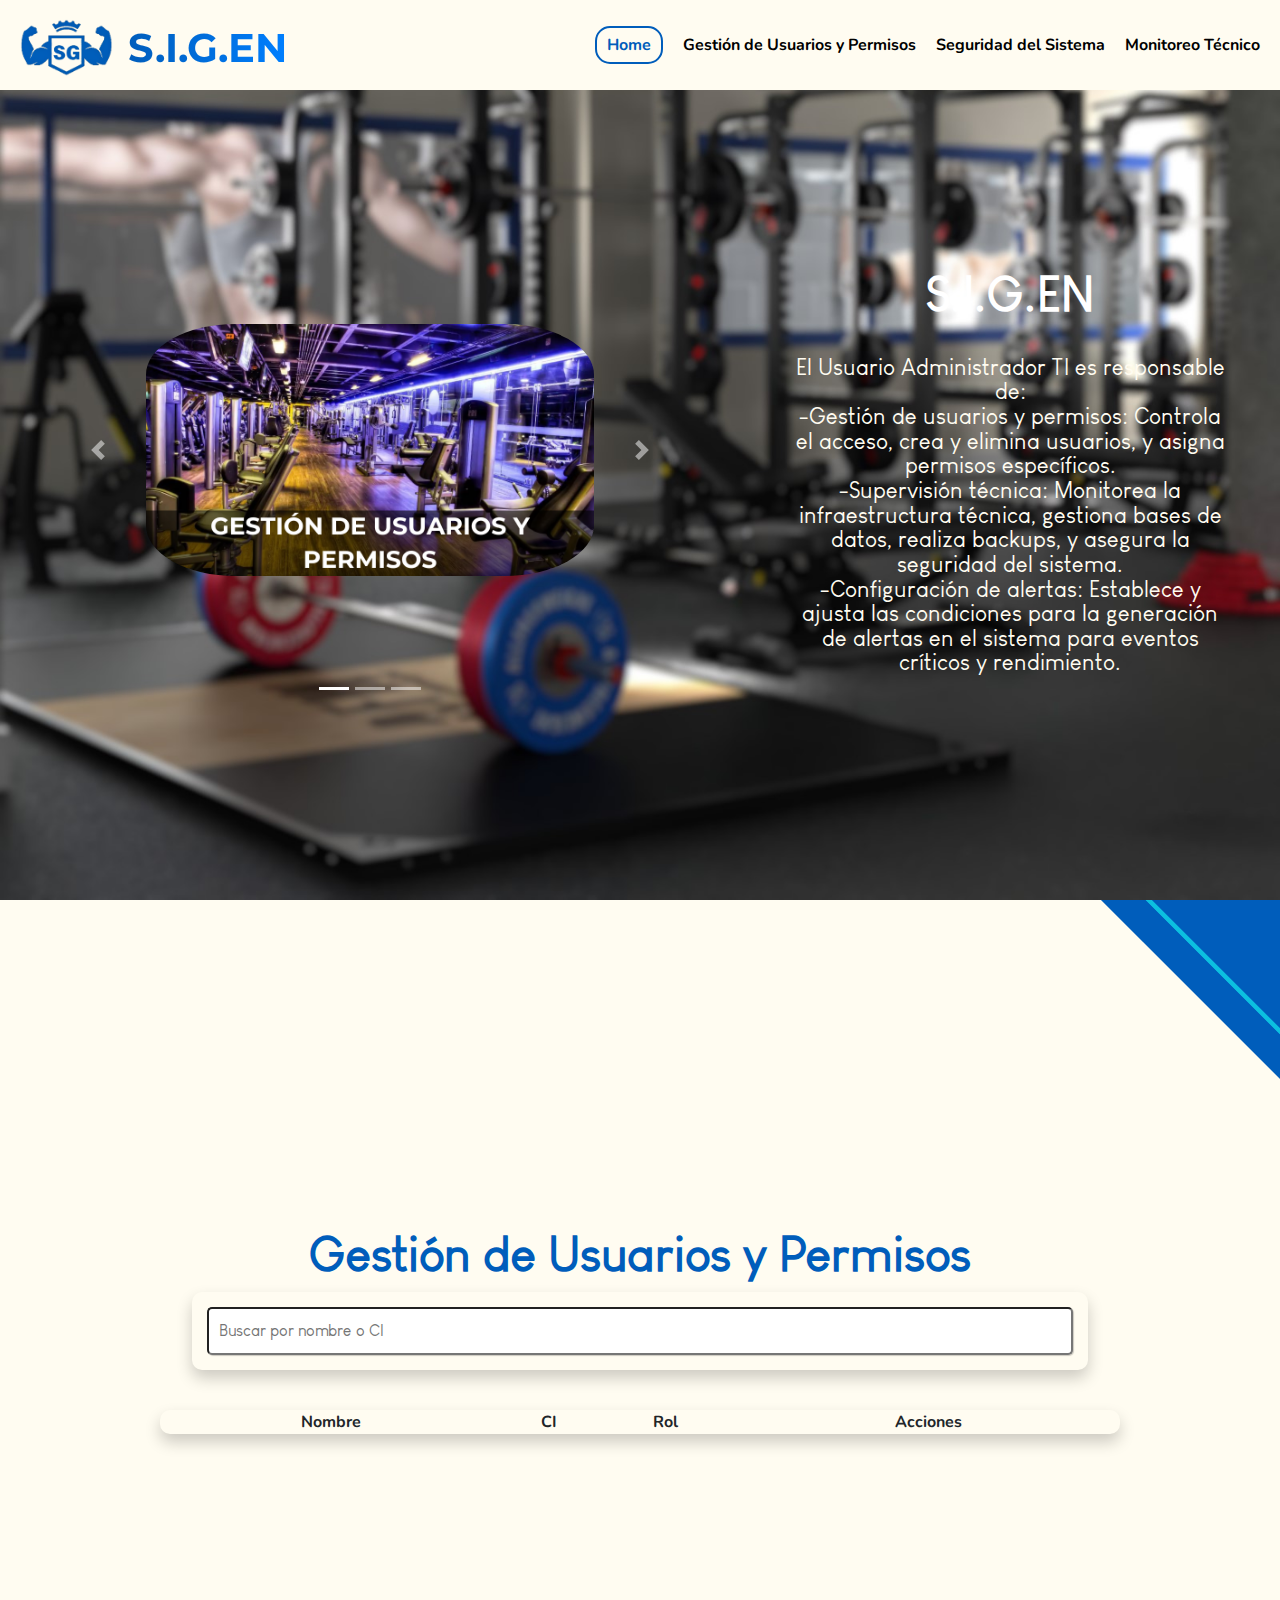
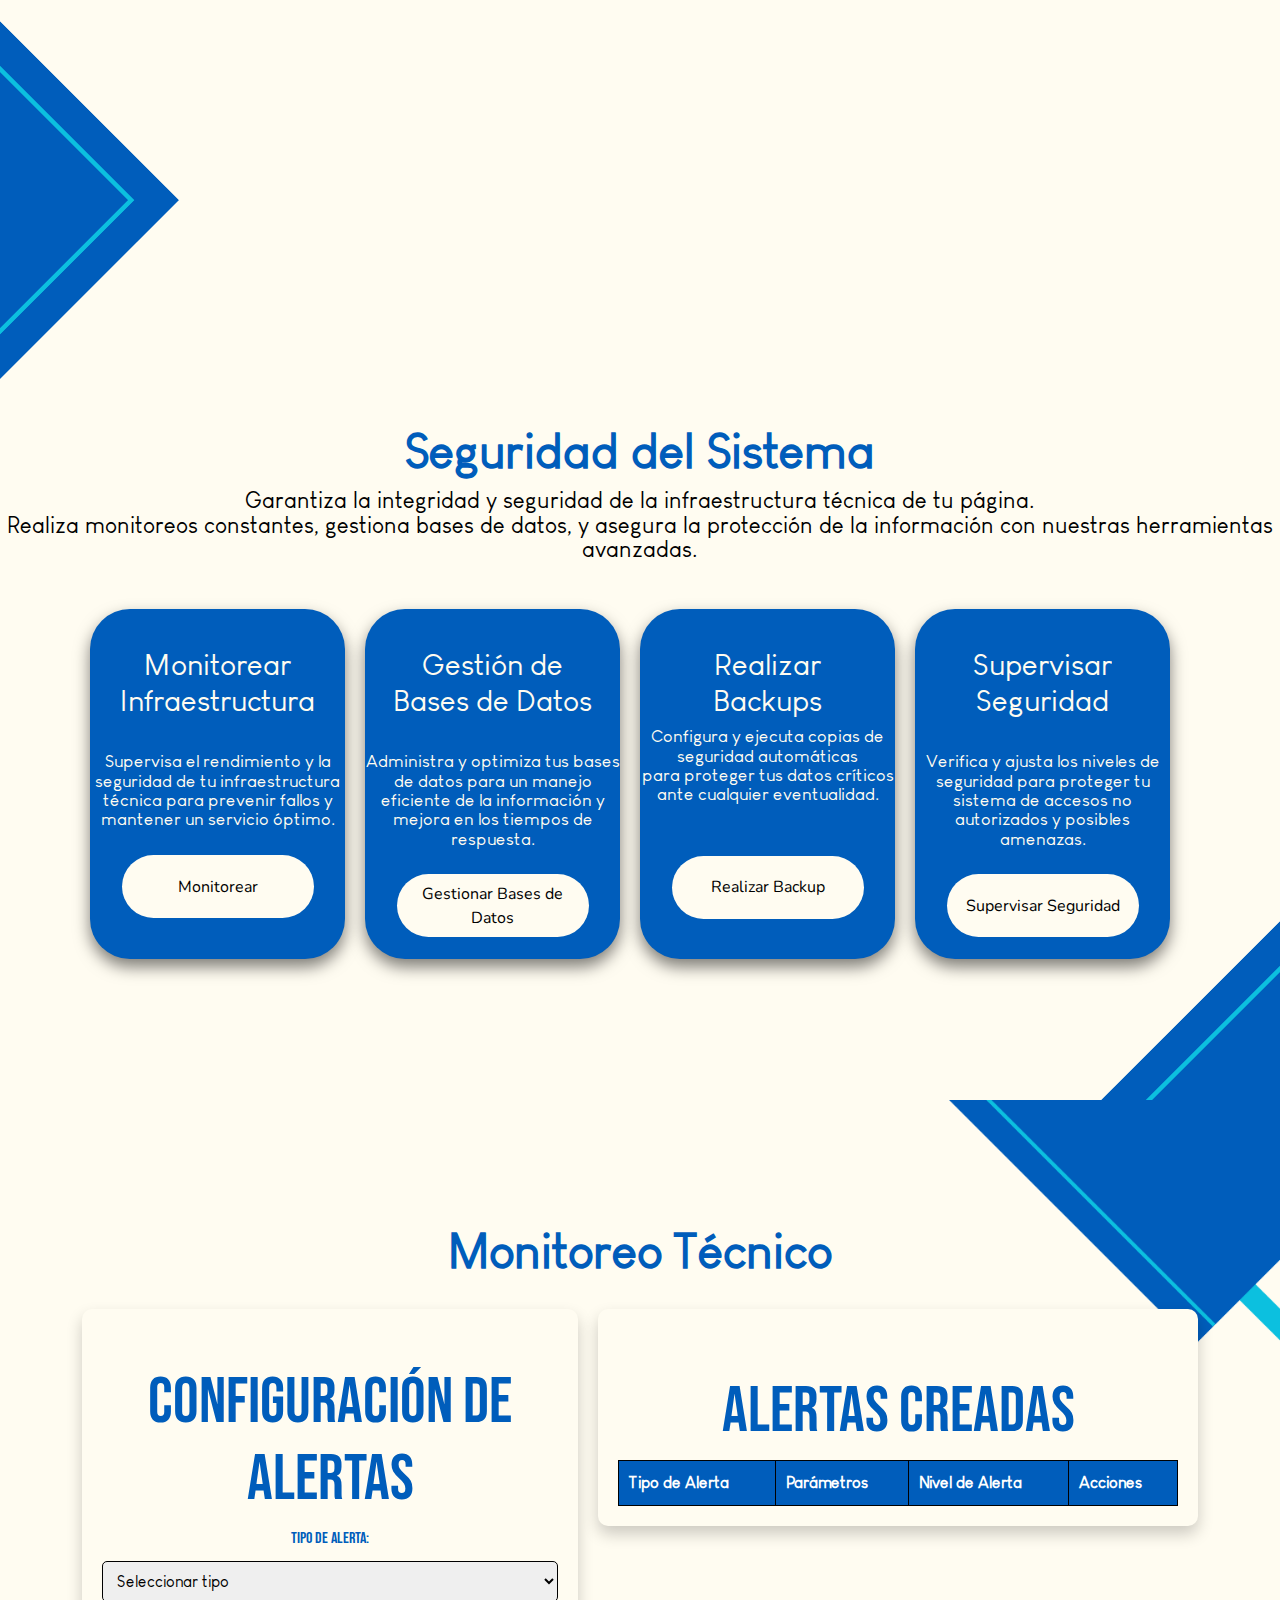
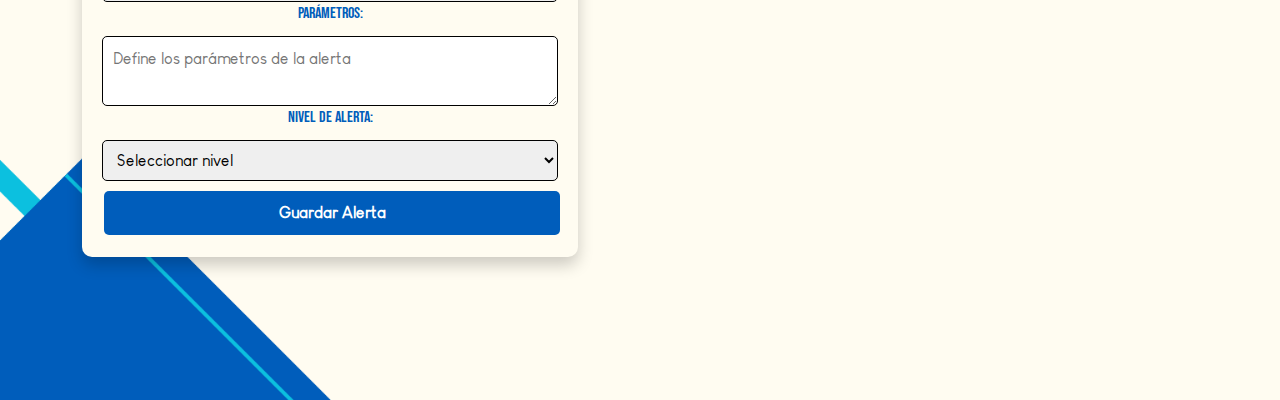
==== Usuario_Administrador_TI/index.html @ 6d438bd1 "proyecto" ====
<!DOCTYPE html>
<html lang="en">

<head>
    <meta charset="utf-8">
    <meta name="viewport" content="width=device-width, initial-scale=1.0">
    <link rel="stylesheet" href="assets/css/estilos_p1.css">
    <link rel="stylesheet" href="assets/css/media_p1.css">
    <link rel="icon" href="assets/img/Logos/Logo_home.png">
    <title>S.I.G.EN</title>
    <link rel="stylesheet" href="https://cdn.jsdelivr.net/npm/bootstrap@4.6.2/dist/css/bootstrap.min.css">
    <link rel="stylesheet" href="assets/css/estilos_p1.css">
</head>

<body>
    <div class="contA">
        <nav>
            <div class="imagen_logo">
                <img src="assets/img/Logos/Logo_home.png" width="120em" height="120em" alt="imagen"
                    class="container-logo">
            </div>

            <div class="div-nav-1">
                <h1>S.I.G.EN</h1>
            </div>
            <div class="div-nav-2">
                <ul>
                    <li class="op-menu"><a id="clic1" href="#home" class="activo">Home</a></li>
                    <li class="op-menu"><a href="#Horarios">Gestión de Usuarios y Permisos</a></li>
                    <li class="op-menu"><a href="#Gimnasios">Seguridad del Sistema</a></li>
                    <li class="op-menu"><a href="#Sobre nosotros">Monitoreo Técnico</a></li>
                </ul>

                <div class="menu-icon" id="menuIcon">☰
                    <div class="menu-hidden" id="menuHidden">
                        <li class="oc-menu"><a href="#home">Home</a></li>
                        <li class="oc-menu"><a href="#Gimnasios">Seguridad del Sistema</a></li>
                        <li class="oc-menu"><a href="#Sobre nosotros">Monitoreo Técnico</a></li>
                        <li class="oc-menu"><a href="#Horarios">Gestión de Usuarios y Permisos</a></li>
                    </div>
        </nav>
        <header id="home">

            <article class="izq-header" id="subir">
                <div class="">
                    <div id="EfectoCarrusel" class="carousel slide">

                        <ul class="carousel-indicators">
                            <li class="item1 active"></li>
                            <li class="item2"></li>
                            <li class="item3"></li>
                        </ul>

                        <div class="carousel-inner">
                            <div class="carousel-item active">
                                <a href="#Horarios">
                                    <img src="assets/img/img1.png" alt="Interior design 1">
                                </a>
                            </div>
                            <div class="carousel-item">
                                <a href="#Gimnasios">
                                    <img src="assets/img/img2.png" alt="Interior design 2">
                                </a>
                            </div>
                            <div class="carousel-item">
                                <a href="#Sobre nosotros">
                                    <img src="assets/img/img3.png" alt="Interior design 3">
                                </a>
                            </div>
                        </div>

                        <a class="carousel-control-prev" href="#EfectoCarrusel">
                            <span class="carousel-control-prev-icon"></span>
                        </a>
                        <a class="carousel-control-next" href="#EfectoCarrusel">
                            <span class="carousel-control-next-icon"></span>
                        </a>
                    </div>

            </article>
            <article class="der-header">

                <div class="textoini">
                    <h2 class="inititulo"><br>S.I.G.EN</h2>
                    <p class="parrafo1"> <br> El Usuario Administrador TI es responsable de: <br>

                        -Gestión de usuarios y permisos: Controla el acceso, crea y elimina usuarios, y asigna permisos
                        específicos. <br>
                        -Supervisión técnica: Monitorea la infraestructura técnica, gestiona bases de datos, realiza
                        backups, y asegura la seguridad del sistema. <br>
                        -Configuración de alertas: Establece y ajusta las condiciones para la generación de alertas en
                        el sistema para eventos críticos y rendimiento. <br></p>

                </div>

            </article>
        </header>


        <section id="Horarios">
            <h2 class="tituloo">Gestión de Usuarios y Permisos</h2>

            <div class="search-container">
                <input type="text" id="searchInput" placeholder="Buscar por nombre o CI" class="search-input">
            </div>
            <div class="horarios-container">
                <!-- Área de búsqueda -->

        
                <div class="user-list-container">
                    <table class="horarios-table">
                        <thead>
                            <tr>
                                <th>Nombre</th>
                                <th>CI</th>
                                <th>Rol</th>
                                <th>Acciones</th>
                            </tr>
                        </thead>
                        <tbody id="users">
                        </tbody>
                    </table>
                </div>
                
                <!-- Modal de edición -->
                <div id="editModal" class="modal">
                    <div class="modal-content">
                        <span class="close-button">&times;</span>
                        <h2>Editar Usuario</h2>
                        <form id="editForm">
                            <label for="editRole">Rol:</label>
                            <select id="editRole" name="editRole">
                                <option value="0">Usuario Cliente</option>
                                <option value="1">Usuario Administrativo</option>
                                <option value="2">Usuario Avanzado</option>
                                <option value="3">Entrenador</option>
                                <option value="4">Usuario Seleccionador</option>
                                <option value="5">Supervisor</option>
                            </select>
                            <div class="form-group">
                                <button type="submit">Guardar Cambios</button>
                            </div>
                        </form>
                    </div>
                </div>
            </div>
        </section>

        <section id="Gimnasios">
            <div class="section-title">
                <h3 class="tituloo">Seguridad del Sistema</h3>
                <p class="parrafo2">Garantiza la integridad y seguridad de la infraestructura técnica de tu página. <br>
                    Realiza monitoreos constantes, gestiona bases de datos, y asegura la protección de la información
                    con nuestras herramientas avanzadas.</p>
            </div>

            <div class="container">

                <div class="item-container">
                    <h4>Monitorear<br>Infraestructura</h4>
                    <div class="paragraphs-and-button">
                        <p class="parrafo3">Supervisa el rendimiento y la seguridad de tu infraestructura técnica para
                            prevenir fallos y mantener un servicio óptimo.</p>
                        <a class="boton2" href="#MonitorearInfraestructura">Monitorear</a>
                    </div>
                </div>


                <div class="item-container">
                    <h4>Gestión de<br>Bases de Datos</h4>
                    <div class="paragraphs-and-button">
                        <p class="parrafo3">Administra y optimiza tus bases de datos para un manejo eficiente de la
                            información y mejora en los tiempos de respuesta.</p>
                        <a class="boton2" href="#GestionBasesDeDatos">Gestionar Bases de Datos</a>
                    </div>
                </div>


                <div class="item-container">
                    <h4>Realizar<br>Backups</h4>
                    <div class="paragraphs-and-button">
                        <p class="parrafo33">Configura y ejecuta copias de seguridad automáticas <br> para proteger tus
                            datos críticos <br> ante cualquier eventualidad.</p>
                        <a class="boton23" href="#RealizarBackups">Realizar Backup</a>
                    </div>
                </div>


                <div class="item-container">
                    <h4>Supervisar<br>Seguridad</h4>
                    <div class="paragraphs-and-button">
                        <p class="parrafo3">Verifica y ajusta los niveles de seguridad para proteger tu sistema de
                            accesos no autorizados y posibles amenazas.</p>
                        <a class="boton2" href="#SupervisarSeguridad">Supervisar Seguridad</a>
                    </div>
                </div>
            </div>
        </section>


        <section id="Sobre nosotros">
            <h2 style="color: var(--color3);">Monitoreo Técnico</h2>
            <div id="alertas-container">

                <div id="configuracion-alertas">
                    <h3>Configuración de Alertas</h3>
                    <form id="alertas-form">
                        <label for="tipo-alerta">Tipo de Alerta:</label>
                        <select id="tipo-alerta" name="tipo-alerta" required>
                            <option value="">Seleccionar tipo</option>
                            <option value="seguridad">Seguridad</option>
                            <option value="rendimiento">Rendimiento</option>
                            <option value="disponibilidad">Disponibilidad</option>
                        </select>

                        <label for="parametros-alerta">Parámetros:</label>
                        <textarea id="parametros-alerta" name="parametros-alerta"
                            placeholder="Define los parámetros de la alerta"></textarea>

                        <label for="nivel-alerta">Nivel de Alerta:</label>
                        <select id="nivel-alerta" name="nivel-alerta" required>
                            <option value="">Seleccionar nivel</option>
                            <option value="bajo">Bajo</option>
                            <option value="medio">Medio</option>
                            <option value="alto">Alto</option>
                        </select>

                        <button type="submit" id="guardar-alerta-btn">Guardar Alerta</button>
                    </form>
                </div>


                <div id="lista-alertas">
                    <h3>Alertas Creadas</h3>
                    <table id="alertas-table">
                        <thead>
                            <tr>
                                <th>Tipo de Alerta</th>
                                <th>Parámetros</th>
                                <th>Nivel de Alerta</th>
                                <th>Acciones</th>
                            </tr>
                        </thead>
                        <tbody>

                        </tbody>
                    </table>
                </div>
            </div>
        </section>

        <script src="https://cdn.jsdelivr.net/npm/jquery@3.6.4/dist/jquery.slim.min.js"></script>
        <script src="https://cdn.jsdelivr.net/npm/popper.js@1.16.1/dist/umd/popper.min.js"></script>
        <script src="https://cdn.jsdelivr.net/npm/bootstrap@4.6.2/dist/js/bootstrap.bundle.min.js"></script>
        <script src="assets/js/script.js"></script>
        <script src="assets/js/script2.js"></script>
        <!-- <script src="assets/js/script3.js"></script> -->
        <script src="assets/js/script4.js"></script>

    </div>


</html>
---- Usuario_Administrador_TI/assets/css/estilos_p1.css ----
@font-face {
    font-family: Nunito;
    src: url('../fonts/Nunito.ttf');
}
@font-face {
    font-family: Mono;
    src: url('../fonts/Montserrat-VariableFont_wght.ttf');
}

* {
    margin: 0;
    padding: 0;
    font-family: Nunito;
}

html {
    scroll-behavior: smooth;
}

body {
    overflow-x: hidden;
}

:root {
    --color1: #000000;
    --color2: #FFFCF1;
    --color3: #005DBB;
    --color4: #ffffff;
    --color5: #8D95A8;
    --color6: #7d9c9e;
}

.menu-hidden {
    display: none;
}

.menuIcon {
    display: none;
}

.menu-icon {
    display: none;
}

img {
    max-width: 100%;
    height: auto;
}

@font-face {
    font-family: Titulo;
    src: url('../fonts/BebasNeue.ttf');
}

@font-face {
    font-family: Head;
    src: url('../fonts/Louis-George.ttf');
}

nav {
    position: fixed;
    top: 0;
    left: 0;
    width: 100vw;
    height: 10vh;
    display: flex;
    align-items: center;
    background: var(--color2);
    justify-content: center;
    z-index: 2;
}

header {
    width: 100vw;
    height: 100vh;
    display: flex;
    justify-content: center;
    background: url(../img/fondo.jpeg) no-repeat center;
    background-size: 100vw 100vh;
}

section {
    width: 100vw;
    height: 100vh;
    display: flex;
    justify-content: center;
    align-items: center;
}

#home {
    position: relative;
}

#Gimnasios,
#Acceder,
#Sobre\ nosotros,
#Horarios {
    background-color: var(--color2);
    background-size: cover;
    display: flex;
    flex-direction: column;
    align-items: center;
    text-align: center;
}

#Sobre\ nosotros {
    background: url(../img/Fondo4.png) no-repeat center;
    background-size: cover;
    display: flex;
    flex-direction: column;
    align-items: center;
    text-align: center;
}

#Gimnasios {
    background: url(../img/fondo3.png) no-repeat center;
}

#Horarios {
    background: url(../img/Fondo4.png) no-repeat center;
}

article {
    width: 50vw;
    height: 100vh;
    flex-direction: column;
    justify-content: center;
    align-items: center;
    padding: 50px;
    text-align: justify;
}

#EfectoCarrusel {
    width: 50vw;
    height: 60vh;
    display: flex;
    align-items: center;
    justify-content: center;
    overflow: hidden;
}

.carousel-inner {
    text-align: center;
}

.carousel-inner img {
    max-width: 70%;
    max-height: 70%;
    margin: auto;
    border-radius: 20%;
}

.div-nav-2 {
    width: 90vw;
    height: 10vh;
    display: flex;
    align-items: center;
    justify-content: right;
}

ul,
li {
    list-style-type: none;
    display: flex;
    flex-direction: row;
    margin: 10px;
    justify-content: flex-end;
    align-items: center;
    color: var(--color1);
    font-weight: bold;
}

.oc-menu {
    display: block;
}

.div-nav-1 h1 {
    user-select: none;
}

.imagen_logo {
    margin-left: 15px;
}

h1 {
    font-size: 2.5em;
    background: linear-gradient(to right, #005DBB, #007FFF);
    background-clip: text;
    -webkit-background-clip: text;
    color: transparent;
    margin-left: 10px;
    margin-top: 8%;
    text-align: left;
    font-family: Mono;
    font-weight: bold;
}

h2 {
    font-size: 3em;
    color: var(--color4);
    text-align: center;
    font-family: Head;
    font-weight: bold;
}

.parrafo1 {
    text-align: center;
    color: var(--color2);
    line-height: 1.1;
    font-family: Head;
    font-size: 140%;
}

.izq-header,
.der-header {
    width: 100vw;
    height: 100vh;
    display: flex;
    justify-content: center;
    align-items: center;
}

.enlaces {
    display: flex;
    flex-direction: row;
    margin-top: 20px;
}

.boton {
    margin: 10px auto;
    padding: 4px;
    background: var(--color3);
    border-radius: 40px;
    font-family: Nunito;
    font-size: 20px;
    width: 200px;
    height: 45px;
    text-align: center;
    display: flex;
    justify-content: center;
    align-items: center;
    cursor: pointer;
    transition: 1s;
    color: var(--color4);
}

.boton:hover {
    background: var(--color5);
}

.login {
    padding-right: 20px;
}

.overlaytop-container {
    position: fixed;
    top: 10vh;
    left: 0;
    display: flex;
    justify-content: space-between;
    width: 100%;
    z-index: 2;
}

.overlay-top {
    width: 100%;
    height: 15px;
    z-index: 1;
}

.overlaybottom-container {
    position: absolute;
    bottom: 0;
    left: 0;
    display: flex;
    justify-content: space-between;
    width: 102%;
}

.overlay-bottom {
    width: 102%;
    height: 15px;
    z-index: 1;
}

.op-menu a.activo {
    color: var(--color3);
    border: 2px solid;
    border-radius: 15px;
    padding: 5px 10px;
}

.contB {
    display: none;
}

.section-title {
    text-align: center;
    margin-bottom: 10px;
}

h3 {
    font-size: 4em;
    color: var(--color3);
    margin-top: 8%;
    text-align: center;
    font-family: Titulo;
}

.parrafo2 {
    text-align: center;
    color: var(--color1);
    line-height: 1.1;
    font-family: Head;
    font-size: 140%;
}

.container {
    display: flex;
    flex-direction: row;
    justify-content: center;
    background-color: var(--color2);
    padding: 20px;
    position: relative;
}

.item-container {
    text-align: center;
    background-color: var(--color3);
    width: 300px;
    height: 350px;
    display: flex;
    flex-direction: column;
    align-items: center;
    margin-right: 20px;
    border-radius: 40px;
    transition: box-shadow 0.3s, transform 0.3s;
    box-shadow: 0 8px 16px rgba(0, 0, 0, 0.5);
}

.item-container:hover {
    transform: translateY(-7px);
}

.item-container h4 {
    color: var(--color2);
    margin-top: 15%;
    max-height: 30px;
    overflow: hidden;
    text-overflow: ellipsis;
    white-space: nowrap;
    font-family: Head;
    font-size: 30px;
}

.container-logo {
    margin-top: 25px;
    margin-bottom: 25px;
}

.parrafo3 {
    margin-top: 25px;
    text-align: center;
    color: var(--color2);
    line-height: 1.1;
    font-family: Head;
}

.item-container .parrafo3 {
    font-size: 110%;
}

a {
    color: var(--color1);
    text-decoration: none;
}

.a1 {
    color: var(--color2);
    text-decoration: none;
}

a:hover {
    color: var(--color3);
    text-decoration: none;
}

.boton2 {
    margin: 10px auto;
    margin-top: 20%;
    padding: 4px;
    background: var(--color2);
    border-radius: 40px;
    font-family: Nunito;
    font-size: 100%;
    width: 15vw;
    height: 7vh;
    text-align: center;
    display: flex;
    justify-content: center;
    align-items: center;
    cursor: pointer;
    transition: 1s;
    color: var(--color1);
}

.boton2:hover {
    text-decoration: underline;
}

#nombre,
#email,
#ci {
    background: transparent;
    padding: 5px;
    border-radius: 4px;
    border: 1px solid grey;
    outline: none;
    width: 30vw;
    height: 4vh;
    margin-bottom: -10px;
    color: rgb(58, 58, 58);
}

.containerCD {
    width: 100vw;
    height: 100vh;
    text-align: center;
    display: flex;
    flex-direction: row;
    justify-content: space-between;
    align-items: center;
}

.containerC,
.containerD {
    display: flex;
    flex-direction: column;
    align-items: left;
    margin: 10vw;
}

.containerD {
    color: var(--color3);
    border: 2px solid;
    border-radius: 15px;
    padding: 40px;
}

.containerD label {
    margin-top: 3vh;
    margin-bottom: 3vh;
}

.containerD input {
    width: 100%;
    margin-bottom: 2vh;
}

.containerD select {
    width: 100%;
    margin-bottom: 2vh;
}

.boton3 {
    margin: 10px auto;
    padding: 4px;
    background: var(--color3);
    border-radius: 40px;
    font-family: Nunito;
    font-size: 20px;
    width: 200px;
    height: 45px;
    text-align: center;
    display: flex;
    justify-content: center;
    align-items: center;
    cursor: pointer;
    transition: 1s;
    color: var(--color4);
}

.containerE {
    display: flex;
    position: relative;
    margin-top: auto;
    align-items: center;
}

.item-containerC {
    position: relative;
    width: 20vw;
    height: 40vh;
    background-color: rgba(255, 252, 241, 0.8);
    margin: 15px;
    overflow: hidden;
    cursor: pointer;
    border-radius: 40px;
    margin-top: 3vh;
}

#novedad1 {
    background-image: url('../img/img_muestra/img/iocno2.png');
    background-size: 50%;
    background-repeat: no-repeat;
    background-position: center center;
    margin-top: 20px;
}

#novedad2 {
    background-image: url('../img/img_muestra/img/iocno3.png');
    background-size: 50%;
    background-repeat: no-repeat;
    background-position: center center;
    margin-top: 20px;
}

#novedad3 {
    background-image: url('../img/img_muestra/img/iocno4.png');
    background-size: 50%;
    background-repeat: no-repeat;
    background-position: center center;
}

.parrafo5 {
    position: absolute;
    top: 0;
    left: 0;
    width: 100%;
    height: 100%;
    background-color: rgba(0, 0, 0, 0.13);
    color: rgb(0, 0, 0);
    display: flex;
    align-items: center;
    justify-content: center;
    opacity: 0;
    transition: opacity 0.3s ease-in-out;
    font-weight: bold;
}

#novedad1:hover,
#novedad2:hover,
#novedad3:hover {
    background-image: none;
}

.parrafo6 {
    position: absolute;
    width: 100%;
    text-align: center;
    color: var(--color1);
    opacity: 1;
    transition: none;
    bottom: 0;
    font-family: Titulo;
    font-size: 140%;
}

.item-containerC:hover .parrafo5 {
    opacity: 1;
    background-image: none;
}

.item-containerC:hover .parrafo6 {
    opacity: 0;
}

.overlaybottom-container2 {
    margin-top: auto;
    bottom: 0;
    left: 0;
    display: flex;
    justify-content: space-between;
    width: 100%;
}

.overlay-bottom2 {
    width: 100%;
    height: 15px;
    z-index: 1;
}

.horarios-container {
    display: flex;
    justify-content: flex-start;
    align-items: flex-start;
    width: 100%;
    padding: 20px;
    gap: 20px;
}

.user-form-container {
    flex: 0 0 30%;
    background-color: var(--color2);
    padding: 20px;
    border-radius: 10px;
    box-shadow: 0 8px 16px rgba(0, 0, 0, 0.2);
    margin-left: 10%;
}

.user-form {
    display: flex;
    flex-direction: column;
}

.user-form .form-group {
    margin-bottom: 15px;
}

.user-form label {
    font-family: Titulo;
    color: var(--color3);
    margin-bottom: 5px;
}

.user-form input,
.user-form select,
.user-form button {
    width: 100%;
    padding: 10px;
    font-family: Head;
    font-size: 1em;
    margin-top: 5px;
    border: 1px solid var(--color1);
    border-radius: 5px;
}

.user-form button {
    background-color: var(--color3);
    color: var(--color4);
    cursor: pointer;
    font-weight: bold;
    border: none;
    margin-top: 10px;
}

.user-form button:hover {
    background-color: var(--color5);
}

.user-list-container {
    flex: 1;
}

.horarios-table {
    width: 80%;
    border-collapse: collapse;
    background-color: var(--color2);
    box-shadow: 0 8px 16px rgba(0, 0, 0, 0.2);
    border-radius: 10px;
    overflow: hidden;
}

.tablajeje {
    color: var(--color3);
}

.tituloo {
    font-size: 3em;
    color: var(--color3);
    text-align: center;
    font-family: Head;
    font-weight: bold;
}

.modal {
    display: none;
    position: fixed;
    z-index: 1000;
    left: 0;
    top: 0;
    width: 100%;
    height: 100%;
    overflow: auto;
    background-color: rgba(0, 0, 0, 0.5);
}

.modal-content {
    background-color: #fefefe;
    margin: 10% auto;
    padding: 20px;
    border: 1px solid #888;
    width: 30%;
    border-radius: 10px;
    box-shadow: 0 4px 8px rgba(0, 0, 0, 0.2);
    position: relative;
}

.close-button {
    color: #aaa;
    position: absolute;
    right: 15px;
    top: 10px;
    font-size: 28px;
    font-weight: bold;
    cursor: pointer;
}

.close-button:hover,
.close-button:focus {
    color: black;
    text-decoration: none;
    cursor: pointer;
}

button {
    padding: 5px 10px;
    font-family: Head;
    font-size: 0.9em;
    margin: 2px;
    border-radius: 5px;
    border: 1px solid var(--color1);
    cursor: pointer;
}

button.edit-button {
    background-color: var(--color3);
    color: var(--color4);
    font-weight: bold;
}

button.delete-button {
    background-color: var(--color4);
    color: var(--color3);
    font-weight: bold;
}

button:hover {
    opacity: 0.8;
}

#editForm {
    display: flex;
    flex-direction: column;
    gap: 15px;
}

#editForm .form-group {
    display: flex;
    flex-direction: column;
}

#editForm label {
    font-family: Titulo;
    color: var(--color3);
    margin-bottom: 5px;
    font-size: 1em;
}

#editForm input,
#editForm select {
    padding: 10px;
    font-family: Head;
    font-size: 1em;
    border: 1px solid var(--color1);
    border-radius: 5px;
    width: 100%;
    box-sizing: border-box;
}

#editForm button {
    padding: 10px;
    font-family: Head;
    font-size: 1em;
    background-color: var(--color3);
    color: var(--color4);
    border: none;
    border-radius: 5px;
    cursor: pointer;
    transition: background-color 0.3s ease;
    font-weight: bold;
}

#editForm button:hover {
    background-color: var(--color5);
}

.modal-content h3 {
    font-family: Head;
    color: var(--color3);
    text-align: center;
    margin-bottom: 20px;
}

.container {
    display: flex;
    flex-direction: row;
    justify-content: center;
    background-color: var(--color2);
    padding: 20px;
    position: relative;
}

.item-container {
    text-align: center;
    background-color: var(--color3);
    width: 300px;
    height: 350px;
    display: flex;
    flex-direction: column;
    align-items: center;
    margin-right: 20px;
    border-radius: 40px;
    transition: box-shadow 0.3s, transform 0.3s;
    box-shadow: 0 8px 16px rgba(0, 0, 0, 0.5);
}

.item-container:hover {
    transform: translateY(-7px);
}

.item-container h4 {
    color: var(--color2);
    margin-top: 15%;
    max-height: 80px;
    overflow: hidden;
    text-overflow: ellipsis;
    white-space: nowrap;
    font-family: Head;
    font-size: 30px;
}

.parrafo3 {
    margin-top: 25px;
    text-align: center;
    color: var(--color2);
    line-height: 1.1;
    font-family: Head;
}

.item-container .parrafo3 {
    font-size: 110%;
}

.parrafo33 {
    text-align: center;
    color: var(--color2);
    line-height: 1.1;
    font-family: Head;
}

.item-container .parrafo33 {
    font-size: 110%;
}

a {
    color: var(--color1);
    text-decoration: none;
}

.a1 {
    color: var(--color2);
    text-decoration: none;
}

a:hover {
    color: var(--color3);
    text-decoration: none;
}

.boton2 {
    margin: 10px auto;
    margin-top: 10%;
    padding: 4px;
    background: var(--color2);
    border-radius: 40px;
    font-family: Nunito;
    font-size: 100%;
    width: 15vw;
    height: 7vh;
    text-align: center;
    display: flex;
    justify-content: center;
    align-items: center;
    cursor: pointer;
    transition: 1s;
    color: var(--color1);
}

.boton2:hover {
    text-decoration: underline;
}

.boton23 {
    margin: 10px auto;
    margin-top: 20%;
    padding: 4px;
    background: var(--color2);
    border-radius: 40px;
    font-family: Nunito;
    font-size: 100%;
    width: 15vw;
    height: 7vh;
    text-align: center;
    display: flex;
    justify-content: center;
    align-items: center;
    cursor: pointer;
    transition: 1s;
    color: var(--color1);
}

.boton23:hover {
    text-decoration: underline;
}

#deportes-container {
    display: flex;
    justify-content: flex-start;
    align-items: flex-start;
    width: 100%;
    padding: 20px;
    gap: 20px;
}

#formulario-deporte {
    flex: 0 0 30%;
    background-color: var(--color2);
    padding: 20px;
    border-radius: 10px;
    box-shadow: 0 8px 16px rgba(0, 0, 0, 0.2);
    margin-left: 5%;
    margin-right: 10%;
}

#deporte-form {
    display: flex;
    flex-direction: column;
}

#deporte-form label {
    font-family: Titulo;
    color: var(--color3);
    margin-bottom: 5px;
}

#deporte-form input,
#deporte-form textarea,
#deporte-form button {
    width: 100%;
    padding: 10px;
    font-family: Head;
    font-size: 1em;
    margin-top: 5px;
    border: 1px solid var(--color1);
    border-radius: 5px;
}

#deporte-form button {
    background-color: var(--color3);
    color: var(--color4);
    cursor: pointer;
    font-weight: bold;
    border: none;
    margin-top: 10px;
}

#deporte-form button:hover {
    background-color: var(--color5);
}

#lista-deportes {
    flex: 1;
    background-color: var(--color2);
    padding: 20px;
    border-radius: 10px;
    box-shadow: 0 8px 16px rgba(0, 0, 0, 0.2);
    max-height: 600px;
    overflow-y: auto;
    width: 100%;
    box-sizing: border-box;
    margin-left: 5%;
}

#lista-deportes h3 {
    margin: 0 0 15px 0;
    font-family: Titulo;
    color: var(--color3);
}

#deportes-list {
    list-style-type: none;
    padding: 0;
    margin: 0;
    width: 100%;
    display: grid;
    grid-template-columns: repeat(4, 1fr);
    gap: 10px;
}

#deportes-list li {
    padding: 10px;
    background-color: var(--color4);
    color: var(--color3);
    border-radius: 5px;
    cursor: pointer;
    transition: background-color 0.3s;
    width: 100%;
    box-sizing: border-box;
}

#deportes-list li:hover {
    background-color: var(--color3);
    color: var(--color4);
}

#alertas-container {
    display: flex;
    justify-content: flex-start;
    align-items: flex-start;
    width: 100%;
    padding: 20px;
    gap: 20px;
}

#configuracion-alertas {
    flex: 0 0 40%;
    background-color: var(--color2);
    padding: 20px;
    border-radius: 10px;
    box-shadow: 0 8px 16px rgba(0, 0, 0, 0.2);
    margin-left: 5%;
}

#alertas-form {
    display: flex;
    flex-direction: column;
}

#alertas-form label {
    font-family: Titulo;
    color: var(--color3);
    margin-bottom: 5px;
}

#alertas-form input,
#alertas-form select,
#alertas-form textarea,
#alertas-form button {
    width: 100%;
    padding: 10px;
    font-family: Head;
    font-size: 1em;
    margin-top: 5px;
    border: 1px solid var(--color1);
    border-radius: 5px;
}

#alertas-form button {
    background-color: var(--color3);
    color: var(--color4);
    cursor: pointer;
    font-weight: bold;
    border: none;
    margin-top: 10px;
}

#alertas-form button:hover {
    background-color: var(--color5);
}

#lista-alertas {
    flex: 1;
    background-color: var(--color2);
    padding: 20px;
    border-radius: 10px;
    box-shadow: 0 8px 16px rgba(0, 0, 0, 0.2);
    max-height: 600px;
    margin-right: 5%;
    overflow-y: auto;
    width: 100%;
    box-sizing: border-box;
}

#alertas-table {
    width: 100%;
    border-collapse: collapse;
    margin-top: 10px;
}

#alertas-table th,
#alertas-table td {
    padding: 10px;
    border: 1px solid var(--color1);
    text-align: left;
    font-family: Head;
    color: var(--color3);
}

#alertas-table th {
    background-color: var(--color3);
    color: var(--color4);
}

#alertas-table td {
    background-color: var(--color4);
    color: var(--color3);
}

#alertas-table tbody tr:hover {
    background-color: var(--color5);
}

.user-list-container {
    display: flex;
    justify-content: center; /* Centra la tabla horizontalmente */
    align-items: center; /* Centra la tabla verticalmente, si hay suficiente espacio */
    width: 100%; /* Asegura que el contenedor ocupe todo el ancho disponible */
    padding: 20px; /* Añade algo de espacio alrededor */
    box-sizing: border-box; /* Incluye padding en el tamaño total */
}

.horarios-table {
    margin: 0 auto; /* Centra la tabla dentro del contenedor */
    border-collapse: collapse;
    background-color: var(--color2);
    box-shadow: 0 8px 16px rgba(0, 0, 0, 0.2);
    border-radius: 10px;
    overflow: hidden;
    width: 80%; /* Ajusta el ancho de la tabla según sea necesario */
}


.search-container {
    display: flex;
    justify-content: center; /* Centra el contenido horizontalmente */
    align-items: center; /* Centra el contenido verticalmente */
    background-color: var(--color2); /* Mismo fondo que las tablas */
    padding: 15px; /* Espacio interior */
    border-radius: 10px; /* Bordes redondeados */
    box-shadow: 0 8px 16px rgba(0, 0, 0, 0.2); /* Sombra similar a las tablas */
    margin-bottom: 20px; /* Espacio inferior */
    width: 70%; /* Ancho consistente con las tablas */
    margin: 0 auto; /* Centra el contenedor */
}

.search-input {
    width: 100%; /* Ancho completo del input */
    padding: 10px; /* Espacio interior */ /* Borde consistente con las tablas */
    border-radius: 5px; /* Bordes redondeados */
    font-family: Head; /* Fuente igual que en las tablas */
    font-size: 1em; /* Tamaño de fuente acorde */
    color: var(--color3); /* Color de texto */
    background-color: var(--color4); /* Fondo claro similar a las celdas de las tablas */
    box-sizing: border-box; /* Incluye padding en el tamaño total */
    transition: border-color 0.3s ease; /* Transición para el borde */
    box-shadow: 1px 1px 1px rgba(0, 0, 0, 0.2); 
}

.search-input:focus {
    border-color: var(--color3); /* Cambia el color del borde al enfocar */
    outline: none; /* Quita el borde predeterminado al enfocar */
}
---- Usuario_Administrador_TI/assets/css/media_p1.css ----
@media screen and (max-width: 800px) {
    @font-face {
        font-family: Head;
        src: url('../fonts/Louis-George.ttf');
    }

    :root {
        --color1: #000000;
        --color2: #FFFCF1;
        --color3: #2A9C8A;
        --color4: #ffffff;
        --color5: #8D95A8;
        --color6: #7d9c9e;
    }

    body {
        background-color: #fffcf4!important;
    }

    #Sobre\ nosotros {
        display: flex;
        flex-direction: column; /* Apilar elementos verticalmente */
        align-items: center; /* Centrar los elementos horizontalmente */
        padding: 20px; /* Añadir padding */
        background-color: var(--color2); /* Fondo consistente */
        width: 100%; /* Asegurar que ocupe todo el ancho */
        text-align: center; /* Centrar el texto */
    }

    h2 {
        font-size: 1.8em; /* Ajustar el tamaño del título */
        margin-bottom: 15px; /* Espacio inferior */
        color: var(--color3); /* Color del título */
    }

    #alertas-container {
        display: flex;
        flex-direction: column; /* Apilar elementos verticalmente */
        align-items: center; /* Centrar los elementos horizontalmente */
        width: 100%; /* Ancho completo */
        gap: 20px; /* Espacio entre los elementos */
        padding: 10px; /* Añadir padding */
    }

    #configuracion-alertas, #lista-alertas {
        width: 90%; /* Ajustar ancho para dispositivos móviles */
        max-width: 500px; /* Limitar ancho máximo */
        padding: 15px;
        background-color: var(--color2);
        border-radius: 10px;
        box-shadow: 0 4px 8px rgba(0, 0, 0, 0.2);
        margin-bottom: 20px; /* Espacio inferior */
    }

    #configuracion-alertas h3, #lista-alertas h3 {
        font-size: 1.4em; /* Ajustar tamaño de fuente */
        margin-bottom: 10px; /* Espacio inferior */
        color: var(--color3); /* Color de los subtítulos */
    }

    #alertas-form label, #alertas-form input, #alertas-form select, #alertas-form textarea, #alertas-form button {
        width: 100%; /* Asegurar ancho completo */
        margin-top: 5px; /* Espacio superior */
        padding: 10px; /* Ajustar padding */
        font-family: Head; /* Consistente con el estilo */
        font-size: 1em; /* Tamaño de fuente adecuado */
    
        border-radius: 5px; /* Bordes redondeados */
    }

    #alertas-form button {
        background-color: var(--color3);
        color: var(--color4);
        cursor: pointer;
        font-weight: bold;
        border: none;
        margin-top: 10px; /* Espacio superior */
        transition: background-color 0.3s ease;
    }

    #alertas-form button:hover {
        background-color: var(--color5); /* Cambiar color al pasar el cursor */
    }

    #alertas-table {
        width: 100%; /* Ancho completo */
        border-collapse: collapse; /* Colapsar bordes */
        margin-top: 10px; /* Espacio superior */
    }

    #alertas-table th, #alertas-table td {
        padding: 0.625rem!important;
        border: 1px solid var(--color1);
        text-align: left; /* Alinear a la izquierda */
        font-family: Head; /* Consistente con el estilo */
        color: var(--color3); /* Color del texto */
    }

    #alertas-table th {
        background-color: var(--color3);
    
    }

    #alertas-table td {
        background-color: var(--color4);
        color: var(--color3); /* Color de las celdas */
    }

    #alertas-table tbody tr:hover {
        background-color: var(--color5); /* Cambiar color al pasar el cursor */
    }



    #Gimnasios {
        display: flex;
        height: 230vh;
        flex-direction: column; /* Apilar elementos verticalmente */
        align-items: center; /* Centrar los elementos horizontalmente */
        padding: 20px;
        background-color: var(--color2); /* Fondo consistente */
    }

    .section-title {
        text-align: center; /* Centrar el título */
        margin-bottom: 20px; /* Espacio inferior */
    }

    .container {
        display: flex;
        flex-direction: column!important; /* Apilar items verticalmente */
        align-items: center; /* Centrar los elementos horizontalmente */
        width: 100%; /* Ancho completo */
        max-width: 600px; /* Limitar el ancho máximo para una mejor visualización */
        padding: 0 20px; /* Añadir padding horizontal */
        gap: 20px; /* Espacio entre los elementos */
    }

    .item-container {
        width: 100%; /* Ancho completo para cada item */
        padding: 15px;
        background-color: var(--color3);
        border-radius: 10px;
        box-shadow: 0 4px 8px rgba(0, 0, 0, 0.2);
        text-align: center; /* Centrar el contenido */
        transition: box-shadow 0.3s, transform 0.3s;
    }

    .item-container h4 {
        margin-top: 0;
        margin-bottom: 10px; /* Espacio inferior para separación */
        font-size: 1.2em; /* Ajustar tamaño de fuente */
        color: var(--color4);
    }

    .item-container p {
        margin: 0;
        margin-bottom: 10px; /* Espacio inferior para separación */
        font-size: 0.9em; /* Ajustar tamaño de fuente */
        color: var(--color4);
    }

    .boton2, .boton23{ 
        width: 80%!important; /* Ajustar ancho del botón */
        font-size: 1em; /* Ajustar tamaño de fuente */
        margin: 10px auto; /* Centrar y añadir espacio */
        padding: 10px; /* Ajustar padding */
        background-color: var(--color2);
        color: var(--color1);
        border: none;
        border-radius: 5px;
        cursor: pointer;
        transition: background-color 0.3s;
    }

    .boton2:hover, .boton23:hover {
        background-color: var(--color5); /* Cambiar color al pasar el cursor */
        color: var(--color4); /* Asegurar contraste */
    }


    .textoini {
        background-color: rgba(241, 241, 241, 0.644) !important;
        box-shadow: 0 0 20px rgba(0, 0, 0, 0.753);
    }

    
    .inititulo {
        color: var(--color1)!important;
    }

    .contA {
        display: block;
    }

    .izq-header {
        display: none !important;
    }



    .contA {
        display: block;
    }

    .izq-header {
        width: 50vw;
        height: 100vh;
        display: flex;
        justify-content: center;
        align-items: center;
    }

    .der-header {
        width: 50vw;
        height: 50vh;
        display: flex;
        justify-content: center;
        align-items: center;
    }

    .div-nav-1 {
        width: 50vw;
        height: 10vh;
        display: flex;
        padding-bottom: 8px;
        align-items: center;
        justify-content: flex-start;
    }

    .div-nav-2 ul {
        display: none;
    }

    nav {
        height: 10vh;
        background: rgba(0, 0, 0, 0.8);
    }

    header {
        background-size: 165vw 100vh !important;
        width: 100vw;
        height: 200vh;
        display: flex;
        align-items: center;
        flex-direction: column;
        justify-content: center;
    }

    h2 {
        font-size: -30px;
        display: block;
        font-size: 1px;
    }

    .parrafo1 {
        text-align: center;
        color: var(--color1) !important;
        padding: 0%;
        padding-top: 0;
    }

    h1 {
        text-align: center;
    }

    .menu-icon {
        display: block !important;
        text-align: center;
        padding: 10px 20px;
        font-size: 1.5em;
        cursor: pointer;
    }

    .menu-hidden {
        display: block;
        position: fixed;
        top: calc(10vh + 1px);
        left: 0;
        width: 100%;
        background-color: var(--color2);
        padding: 40px;
        height: 50%;
    }

    .oc-menu {
        list-style-type: none;
        display: block;
        flex-direction: row;
        margin: 10px;
        justify-content: flex-end;
        align-items: center;
        color: var(--color1);
    }

    #EfectoCarrusel {
        width: 100vw;
        height: 50vh;
        align-items: flex-start;
        justify-content: center;
        overflow: hidden;
        margin-bottom: 50%;
        padding-bottom: 50%;
        display: none;
    }

    .carousel-inner {
        text-align: center;
        max-width: 150%;
        max-height: 150%;
        display: none;
    }

    .carousel-inner img {
        max-width: 150%;
        max-height: 150%;
        margin: auto;
        border-radius: 20%;
        display: none;
    }

    .carousel-indicators {
        display: none !important; 
    }

    .carousel-control-prev,
    .carousel-control-next {
        transform: translateY(-20%);
        display: none;
    }

    .carousel-control-prev-icon,
    .carousel-control-next-icon {
        display: none !important;
    }

    .section-title {
        text-align: center;
        margin-bottom: 10px;
    }

}
---- Usuario_Administrador_TI/assets/css/estilos_p1.css ----
@font-face {
    font-family: Nunito;
    src: url('../fonts/Nunito.ttf');
}
@font-face {
    font-family: Mono;
    src: url('../fonts/Montserrat-VariableFont_wght.ttf');
}

* {
    margin: 0;
    padding: 0;
    font-family: Nunito;
}

html {
    scroll-behavior: smooth;
}

body {
    overflow-x: hidden;
}

:root {
    --color1: #000000;
    --color2: #FFFCF1;
    --color3: #005DBB;
    --color4: #ffffff;
    --color5: #8D95A8;
    --color6: #7d9c9e;
}

.menu-hidden {
    display: none;
}

.menuIcon {
    display: none;
}

.menu-icon {
    display: none;
}

img {
    max-width: 100%;
    height: auto;
}

@font-face {
    font-family: Titulo;
    src: url('../fonts/BebasNeue.ttf');
}

@font-face {
    font-family: Head;
    src: url('../fonts/Louis-George.ttf');
}

nav {
    position: fixed;
    top: 0;
    left: 0;
    width: 100vw;
    height: 10vh;
    display: flex;
    align-items: center;
    background: var(--color2);
    justify-content: center;
    z-index: 2;
}

header {
    width: 100vw;
    height: 100vh;
    display: flex;
    justify-content: center;
    background: url(../img/fondo.jpeg) no-repeat center;
    background-size: 100vw 100vh;
}

section {
    width: 100vw;
    height: 100vh;
    display: flex;
    justify-content: center;
    align-items: center;
}

#home {
    position: relative;
}

#Gimnasios,
#Acceder,
#Sobre\ nosotros,
#Horarios {
    background-color: var(--color2);
    background-size: cover;
    display: flex;
    flex-direction: column;
    align-items: center;
    text-align: center;
}

#Sobre\ nosotros {
    background: url(../img/Fondo4.png) no-repeat center;
    background-size: cover;
    display: flex;
    flex-direction: column;
    align-items: center;
    text-align: center;
}

#Gimnasios {
    background: url(../img/fondo3.png) no-repeat center;
}

#Horarios {
    background: url(../img/Fondo4.png) no-repeat center;
}

article {
    width: 50vw;
    height: 100vh;
    flex-direction: column;
    justify-content: center;
    align-items: center;
    padding: 50px;
    text-align: justify;
}

#EfectoCarrusel {
    width: 50vw;
    height: 60vh;
    display: flex;
    align-items: center;
    justify-content: center;
    overflow: hidden;
}

.carousel-inner {
    text-align: center;
}

.carousel-inner img {
    max-width: 70%;
    max-height: 70%;
    margin: auto;
    border-radius: 20%;
}

.div-nav-2 {
    width: 90vw;
    height: 10vh;
    display: flex;
    align-items: center;
    justify-content: right;
}

ul,
li {
    list-style-type: none;
    display: flex;
    flex-direction: row;
    margin: 10px;
    justify-content: flex-end;
    align-items: center;
    color: var(--color1);
    font-weight: bold;
}

.oc-menu {
    display: block;
}

.div-nav-1 h1 {
    user-select: none;
}

.imagen_logo {
    margin-left: 15px;
}

h1 {
    font-size: 2.5em;
    background: linear-gradient(to right, #005DBB, #007FFF);
    background-clip: text;
    -webkit-background-clip: text;
    color: transparent;
    margin-left: 10px;
    margin-top: 8%;
    text-align: left;
    font-family: Mono;
    font-weight: bold;
}

h2 {
    font-size: 3em;
    color: var(--color4);
    text-align: center;
    font-family: Head;
    font-weight: bold;
}

.parrafo1 {
    text-align: center;
    color: var(--color2);
    line-height: 1.1;
    font-family: Head;
    font-size: 140%;
}

.izq-header,
.der-header {
    width: 100vw;
    height: 100vh;
    display: flex;
    justify-content: center;
    align-items: center;
}

.enlaces {
    display: flex;
    flex-direction: row;
    margin-top: 20px;
}

.boton {
    margin: 10px auto;
    padding: 4px;
    background: var(--color3);
    border-radius: 40px;
    font-family: Nunito;
    font-size: 20px;
    width: 200px;
    height: 45px;
    text-align: center;
    display: flex;
    justify-content: center;
    align-items: center;
    cursor: pointer;
    transition: 1s;
    color: var(--color4);
}

.boton:hover {
    background: var(--color5);
}

.login {
    padding-right: 20px;
}

.overlaytop-container {
    position: fixed;
    top: 10vh;
    left: 0;
    display: flex;
    justify-content: space-between;
    width: 100%;
    z-index: 2;
}

.overlay-top {
    width: 100%;
    height: 15px;
    z-index: 1;
}

.overlaybottom-container {
    position: absolute;
    bottom: 0;
    left: 0;
    display: flex;
    justify-content: space-between;
    width: 102%;
}

.overlay-bottom {
    width: 102%;
    height: 15px;
    z-index: 1;
}

.op-menu a.activo {
    color: var(--color3);
    border: 2px solid;
    border-radius: 15px;
    padding: 5px 10px;
}

.contB {
    display: none;
}

.section-title {
    text-align: center;
    margin-bottom: 10px;
}

h3 {
    font-size: 4em;
    color: var(--color3);
    margin-top: 8%;
    text-align: center;
    font-family: Titulo;
}

.parrafo2 {
    text-align: center;
    color: var(--color1);
    line-height: 1.1;
    font-family: Head;
    font-size: 140%;
}

.container {
    display: flex;
    flex-direction: row;
    justify-content: center;
    background-color: var(--color2);
    padding: 20px;
    position: relative;
}

.item-container {
    text-align: center;
    background-color: var(--color3);
    width: 300px;
    height: 350px;
    display: flex;
    flex-direction: column;
    align-items: center;
    margin-right: 20px;
    border-radius: 40px;
    transition: box-shadow 0.3s, transform 0.3s;
    box-shadow: 0 8px 16px rgba(0, 0, 0, 0.5);
}

.item-container:hover {
    transform: translateY(-7px);
}

.item-container h4 {
    color: var(--color2);
    margin-top: 15%;
    max-height: 30px;
    overflow: hidden;
    text-overflow: ellipsis;
    white-space: nowrap;
    font-family: Head;
    font-size: 30px;
}

.container-logo {
    margin-top: 25px;
    margin-bottom: 25px;
}

.parrafo3 {
    margin-top: 25px;
    text-align: center;
    color: var(--color2);
    line-height: 1.1;
    font-family: Head;
}

.item-container .parrafo3 {
    font-size: 110%;
}

a {
    color: var(--color1);
    text-decoration: none;
}

.a1 {
    color: var(--color2);
    text-decoration: none;
}

a:hover {
    color: var(--color3);
    text-decoration: none;
}

.boton2 {
    margin: 10px auto;
    margin-top: 20%;
    padding: 4px;
    background: var(--color2);
    border-radius: 40px;
    font-family: Nunito;
    font-size: 100%;
    width: 15vw;
    height: 7vh;
    text-align: center;
    display: flex;
    justify-content: center;
    align-items: center;
    cursor: pointer;
    transition: 1s;
    color: var(--color1);
}

.boton2:hover {
    text-decoration: underline;
}

#nombre,
#email,
#ci {
    background: transparent;
    padding: 5px;
    border-radius: 4px;
    border: 1px solid grey;
    outline: none;
    width: 30vw;
    height: 4vh;
    margin-bottom: -10px;
    color: rgb(58, 58, 58);
}

.containerCD {
    width: 100vw;
    height: 100vh;
    text-align: center;
    display: flex;
    flex-direction: row;
    justify-content: space-between;
    align-items: center;
}

.containerC,
.containerD {
    display: flex;
    flex-direction: column;
    align-items: left;
    margin: 10vw;
}

.containerD {
    color: var(--color3);
    border: 2px solid;
    border-radius: 15px;
    padding: 40px;
}

.containerD label {
    margin-top: 3vh;
    margin-bottom: 3vh;
}

.containerD input {
    width: 100%;
    margin-bottom: 2vh;
}

.containerD select {
    width: 100%;
    margin-bottom: 2vh;
}

.boton3 {
    margin: 10px auto;
    padding: 4px;
    background: var(--color3);
    border-radius: 40px;
    font-family: Nunito;
    font-size: 20px;
    width: 200px;
    height: 45px;
    text-align: center;
    display: flex;
    justify-content: center;
    align-items: center;
    cursor: pointer;
    transition: 1s;
    color: var(--color4);
}

.containerE {
    display: flex;
    position: relative;
    margin-top: auto;
    align-items: center;
}

.item-containerC {
    position: relative;
    width: 20vw;
    height: 40vh;
    background-color: rgba(255, 252, 241, 0.8);
    margin: 15px;
    overflow: hidden;
    cursor: pointer;
    border-radius: 40px;
    margin-top: 3vh;
}

#novedad1 {
    background-image: url('../img/img_muestra/img/iocno2.png');
    background-size: 50%;
    background-repeat: no-repeat;
    background-position: center center;
    margin-top: 20px;
}

#novedad2 {
    background-image: url('../img/img_muestra/img/iocno3.png');
    background-size: 50%;
    background-repeat: no-repeat;
    background-position: center center;
    margin-top: 20px;
}

#novedad3 {
    background-image: url('../img/img_muestra/img/iocno4.png');
    background-size: 50%;
    background-repeat: no-repeat;
    background-position: center center;
}

.parrafo5 {
    position: absolute;
    top: 0;
    left: 0;
    width: 100%;
    height: 100%;
    background-color: rgba(0, 0, 0, 0.13);
    color: rgb(0, 0, 0);
    display: flex;
    align-items: center;
    justify-content: center;
    opacity: 0;
    transition: opacity 0.3s ease-in-out;
    font-weight: bold;
}

#novedad1:hover,
#novedad2:hover,
#novedad3:hover {
    background-image: none;
}

.parrafo6 {
    position: absolute;
    width: 100%;
    text-align: center;
    color: var(--color1);
    opacity: 1;
    transition: none;
    bottom: 0;
    font-family: Titulo;
    font-size: 140%;
}

.item-containerC:hover .parrafo5 {
    opacity: 1;
    background-image: none;
}

.item-containerC:hover .parrafo6 {
    opacity: 0;
}

.overlaybottom-container2 {
    margin-top: auto;
    bottom: 0;
    left: 0;
    display: flex;
    justify-content: space-between;
    width: 100%;
}

.overlay-bottom2 {
    width: 100%;
    height: 15px;
    z-index: 1;
}

.horarios-container {
    display: flex;
    justify-content: flex-start;
    align-items: flex-start;
    width: 100%;
    padding: 20px;
    gap: 20px;
}

.user-form-container {
    flex: 0 0 30%;
    background-color: var(--color2);
    padding: 20px;
    border-radius: 10px;
    box-shadow: 0 8px 16px rgba(0, 0, 0, 0.2);
    margin-left: 10%;
}

.user-form {
    display: flex;
    flex-direction: column;
}

.user-form .form-group {
    margin-bottom: 15px;
}

.user-form label {
    font-family: Titulo;
    color: var(--color3);
    margin-bottom: 5px;
}

.user-form input,
.user-form select,
.user-form button {
    width: 100%;
    padding: 10px;
    font-family: Head;
    font-size: 1em;
    margin-top: 5px;
    border: 1px solid var(--color1);
    border-radius: 5px;
}

.user-form button {
    background-color: var(--color3);
    color: var(--color4);
    cursor: pointer;
    font-weight: bold;
    border: none;
    margin-top: 10px;
}

.user-form button:hover {
    background-color: var(--color5);
}

.user-list-container {
    flex: 1;
}

.horarios-table {
    width: 80%;
    border-collapse: collapse;
    background-color: var(--color2);
    box-shadow: 0 8px 16px rgba(0, 0, 0, 0.2);
    border-radius: 10px;
    overflow: hidden;
}

.tablajeje {
    color: var(--color3);
}

.tituloo {
    font-size: 3em;
    color: var(--color3);
    text-align: center;
    font-family: Head;
    font-weight: bold;
}

.modal {
    display: none;
    position: fixed;
    z-index: 1000;
    left: 0;
    top: 0;
    width: 100%;
    height: 100%;
    overflow: auto;
    background-color: rgba(0, 0, 0, 0.5);
}

.modal-content {
    background-color: #fefefe;
    margin: 10% auto;
    padding: 20px;
    border: 1px solid #888;
    width: 30%;
    border-radius: 10px;
    box-shadow: 0 4px 8px rgba(0, 0, 0, 0.2);
    position: relative;
}

.close-button {
    color: #aaa;
    position: absolute;
    right: 15px;
    top: 10px;
    font-size: 28px;
    font-weight: bold;
    cursor: pointer;
}

.close-button:hover,
.close-button:focus {
    color: black;
    text-decoration: none;
    cursor: pointer;
}

button {
    padding: 5px 10px;
    font-family: Head;
    font-size: 0.9em;
    margin: 2px;
    border-radius: 5px;
    border: 1px solid var(--color1);
    cursor: pointer;
}

button.edit-button {
    background-color: var(--color3);
    color: var(--color4);
    font-weight: bold;
}

button.delete-button {
    background-color: var(--color4);
    color: var(--color3);
    font-weight: bold;
}

button:hover {
    opacity: 0.8;
}

#editForm {
    display: flex;
    flex-direction: column;
    gap: 15px;
}

#editForm .form-group {
    display: flex;
    flex-direction: column;
}

#editForm label {
    font-family: Titulo;
    color: var(--color3);
    margin-bottom: 5px;
    font-size: 1em;
}

#editForm input,
#editForm select {
    padding: 10px;
    font-family: Head;
    font-size: 1em;
    border: 1px solid var(--color1);
    border-radius: 5px;
    width: 100%;
    box-sizing: border-box;
}

#editForm button {
    padding: 10px;
    font-family: Head;
    font-size: 1em;
    background-color: var(--color3);
    color: var(--color4);
    border: none;
    border-radius: 5px;
    cursor: pointer;
    transition: background-color 0.3s ease;
    font-weight: bold;
}

#editForm button:hover {
    background-color: var(--color5);
}

.modal-content h3 {
    font-family: Head;
    color: var(--color3);
    text-align: center;
    margin-bottom: 20px;
}

.container {
    display: flex;
    flex-direction: row;
    justify-content: center;
    background-color: var(--color2);
    padding: 20px;
    position: relative;
}

.item-container {
    text-align: center;
    background-color: var(--color3);
    width: 300px;
    height: 350px;
    display: flex;
    flex-direction: column;
    align-items: center;
    margin-right: 20px;
    border-radius: 40px;
    transition: box-shadow 0.3s, transform 0.3s;
    box-shadow: 0 8px 16px rgba(0, 0, 0, 0.5);
}

.item-container:hover {
    transform: translateY(-7px);
}

.item-container h4 {
    color: var(--color2);
    margin-top: 15%;
    max-height: 80px;
    overflow: hidden;
    text-overflow: ellipsis;
    white-space: nowrap;
    font-family: Head;
    font-size: 30px;
}

.parrafo3 {
    margin-top: 25px;
    text-align: center;
    color: var(--color2);
    line-height: 1.1;
    font-family: Head;
}

.item-container .parrafo3 {
    font-size: 110%;
}

.parrafo33 {
    text-align: center;
    color: var(--color2);
    line-height: 1.1;
    font-family: Head;
}

.item-container .parrafo33 {
    font-size: 110%;
}

a {
    color: var(--color1);
    text-decoration: none;
}

.a1 {
    color: var(--color2);
    text-decoration: none;
}

a:hover {
    color: var(--color3);
    text-decoration: none;
}

.boton2 {
    margin: 10px auto;
    margin-top: 10%;
    padding: 4px;
    background: var(--color2);
    border-radius: 40px;
    font-family: Nunito;
    font-size: 100%;
    width: 15vw;
    height: 7vh;
    text-align: center;
    display: flex;
    justify-content: center;
    align-items: center;
    cursor: pointer;
    transition: 1s;
    color: var(--color1);
}

.boton2:hover {
    text-decoration: underline;
}

.boton23 {
    margin: 10px auto;
    margin-top: 20%;
    padding: 4px;
    background: var(--color2);
    border-radius: 40px;
    font-family: Nunito;
    font-size: 100%;
    width: 15vw;
    height: 7vh;
    text-align: center;
    display: flex;
    justify-content: center;
    align-items: center;
    cursor: pointer;
    transition: 1s;
    color: var(--color1);
}

.boton23:hover {
    text-decoration: underline;
}

#deportes-container {
    display: flex;
    justify-content: flex-start;
    align-items: flex-start;
    width: 100%;
    padding: 20px;
    gap: 20px;
}

#formulario-deporte {
    flex: 0 0 30%;
    background-color: var(--color2);
    padding: 20px;
    border-radius: 10px;
    box-shadow: 0 8px 16px rgba(0, 0, 0, 0.2);
    margin-left: 5%;
    margin-right: 10%;
}

#deporte-form {
    display: flex;
    flex-direction: column;
}

#deporte-form label {
    font-family: Titulo;
    color: var(--color3);
    margin-bottom: 5px;
}

#deporte-form input,
#deporte-form textarea,
#deporte-form button {
    width: 100%;
    padding: 10px;
    font-family: Head;
    font-size: 1em;
    margin-top: 5px;
    border: 1px solid var(--color1);
    border-radius: 5px;
}

#deporte-form button {
    background-color: var(--color3);
    color: var(--color4);
    cursor: pointer;
    font-weight: bold;
    border: none;
    margin-top: 10px;
}

#deporte-form button:hover {
    background-color: var(--color5);
}

#lista-deportes {
    flex: 1;
    background-color: var(--color2);
    padding: 20px;
    border-radius: 10px;
    box-shadow: 0 8px 16px rgba(0, 0, 0, 0.2);
    max-height: 600px;
    overflow-y: auto;
    width: 100%;
    box-sizing: border-box;
    margin-left: 5%;
}

#lista-deportes h3 {
    margin: 0 0 15px 0;
    font-family: Titulo;
    color: var(--color3);
}

#deportes-list {
    list-style-type: none;
    padding: 0;
    margin: 0;
    width: 100%;
    display: grid;
    grid-template-columns: repeat(4, 1fr);
    gap: 10px;
}

#deportes-list li {
    padding: 10px;
    background-color: var(--color4);
    color: var(--color3);
    border-radius: 5px;
    cursor: pointer;
    transition: background-color 0.3s;
    width: 100%;
    box-sizing: border-box;
}

#deportes-list li:hover {
    background-color: var(--color3);
    color: var(--color4);
}

#alertas-container {
    display: flex;
    justify-content: flex-start;
    align-items: flex-start;
    width: 100%;
    padding: 20px;
    gap: 20px;
}

#configuracion-alertas {
    flex: 0 0 40%;
    background-color: var(--color2);
    padding: 20px;
    border-radius: 10px;
    box-shadow: 0 8px 16px rgba(0, 0, 0, 0.2);
    margin-left: 5%;
}

#alertas-form {
    display: flex;
    flex-direction: column;
}

#alertas-form label {
    font-family: Titulo;
    color: var(--color3);
    margin-bottom: 5px;
}

#alertas-form input,
#alertas-form select,
#alertas-form textarea,
#alertas-form button {
    width: 100%;
    padding: 10px;
    font-family: Head;
    font-size: 1em;
    margin-top: 5px;
    border: 1px solid var(--color1);
    border-radius: 5px;
}

#alertas-form button {
    background-color: var(--color3);
    color: var(--color4);
    cursor: pointer;
    font-weight: bold;
    border: none;
    margin-top: 10px;
}

#alertas-form button:hover {
    background-color: var(--color5);
}

#lista-alertas {
    flex: 1;
    background-color: var(--color2);
    padding: 20px;
    border-radius: 10px;
    box-shadow: 0 8px 16px rgba(0, 0, 0, 0.2);
    max-height: 600px;
    margin-right: 5%;
    overflow-y: auto;
    width: 100%;
    box-sizing: border-box;
}

#alertas-table {
    width: 100%;
    border-collapse: collapse;
    margin-top: 10px;
}

#alertas-table th,
#alertas-table td {
    padding: 10px;
    border: 1px solid var(--color1);
    text-align: left;
    font-family: Head;
    color: var(--color3);
}

#alertas-table th {
    background-color: var(--color3);
    color: var(--color4);
}

#alertas-table td {
    background-color: var(--color4);
    color: var(--color3);
}

#alertas-table tbody tr:hover {
    background-color: var(--color5);
}

.user-list-container {
    display: flex;
    justify-content: center; /* Centra la tabla horizontalmente */
    align-items: center; /* Centra la tabla verticalmente, si hay suficiente espacio */
    width: 100%; /* Asegura que el contenedor ocupe todo el ancho disponible */
    padding: 20px; /* Añade algo de espacio alrededor */
    box-sizing: border-box; /* Incluye padding en el tamaño total */
}

.horarios-table {
    margin: 0 auto; /* Centra la tabla dentro del contenedor */
    border-collapse: collapse;
    background-color: var(--color2);
    box-shadow: 0 8px 16px rgba(0, 0, 0, 0.2);
    border-radius: 10px;
    overflow: hidden;
    width: 80%; /* Ajusta el ancho de la tabla según sea necesario */
}


.search-container {
    display: flex;
    justify-content: center; /* Centra el contenido horizontalmente */
    align-items: center; /* Centra el contenido verticalmente */
    background-color: var(--color2); /* Mismo fondo que las tablas */
    padding: 15px; /* Espacio interior */
    border-radius: 10px; /* Bordes redondeados */
    box-shadow: 0 8px 16px rgba(0, 0, 0, 0.2); /* Sombra similar a las tablas */
    margin-bottom: 20px; /* Espacio inferior */
    width: 70%; /* Ancho consistente con las tablas */
    margin: 0 auto; /* Centra el contenedor */
}

.search-input {
    width: 100%; /* Ancho completo del input */
    padding: 10px; /* Espacio interior */ /* Borde consistente con las tablas */
    border-radius: 5px; /* Bordes redondeados */
    font-family: Head; /* Fuente igual que en las tablas */
    font-size: 1em; /* Tamaño de fuente acorde */
    color: var(--color3); /* Color de texto */
    background-color: var(--color4); /* Fondo claro similar a las celdas de las tablas */
    box-sizing: border-box; /* Incluye padding en el tamaño total */
    transition: border-color 0.3s ease; /* Transición para el borde */
    box-shadow: 1px 1px 1px rgba(0, 0, 0, 0.2); 
}

.search-input:focus {
    border-color: var(--color3); /* Cambia el color del borde al enfocar */
    outline: none; /* Quita el borde predeterminado al enfocar */
}
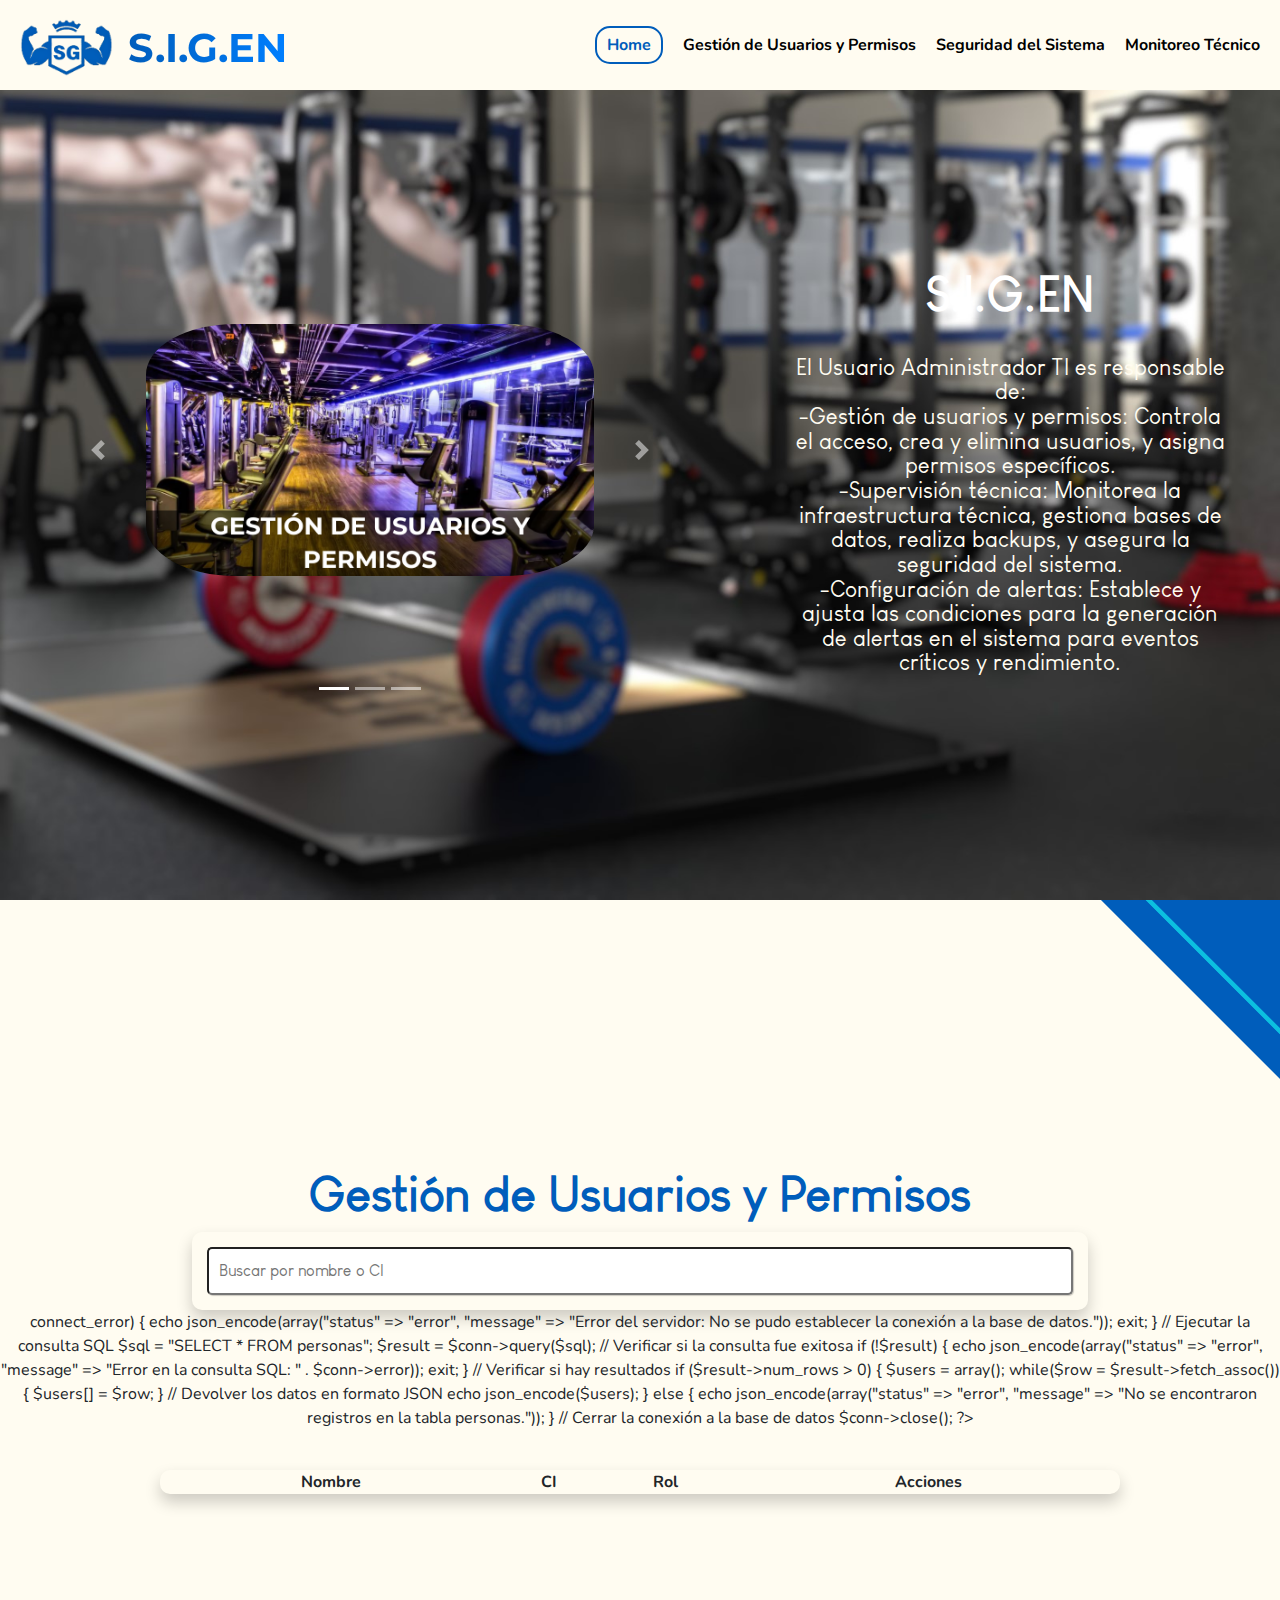
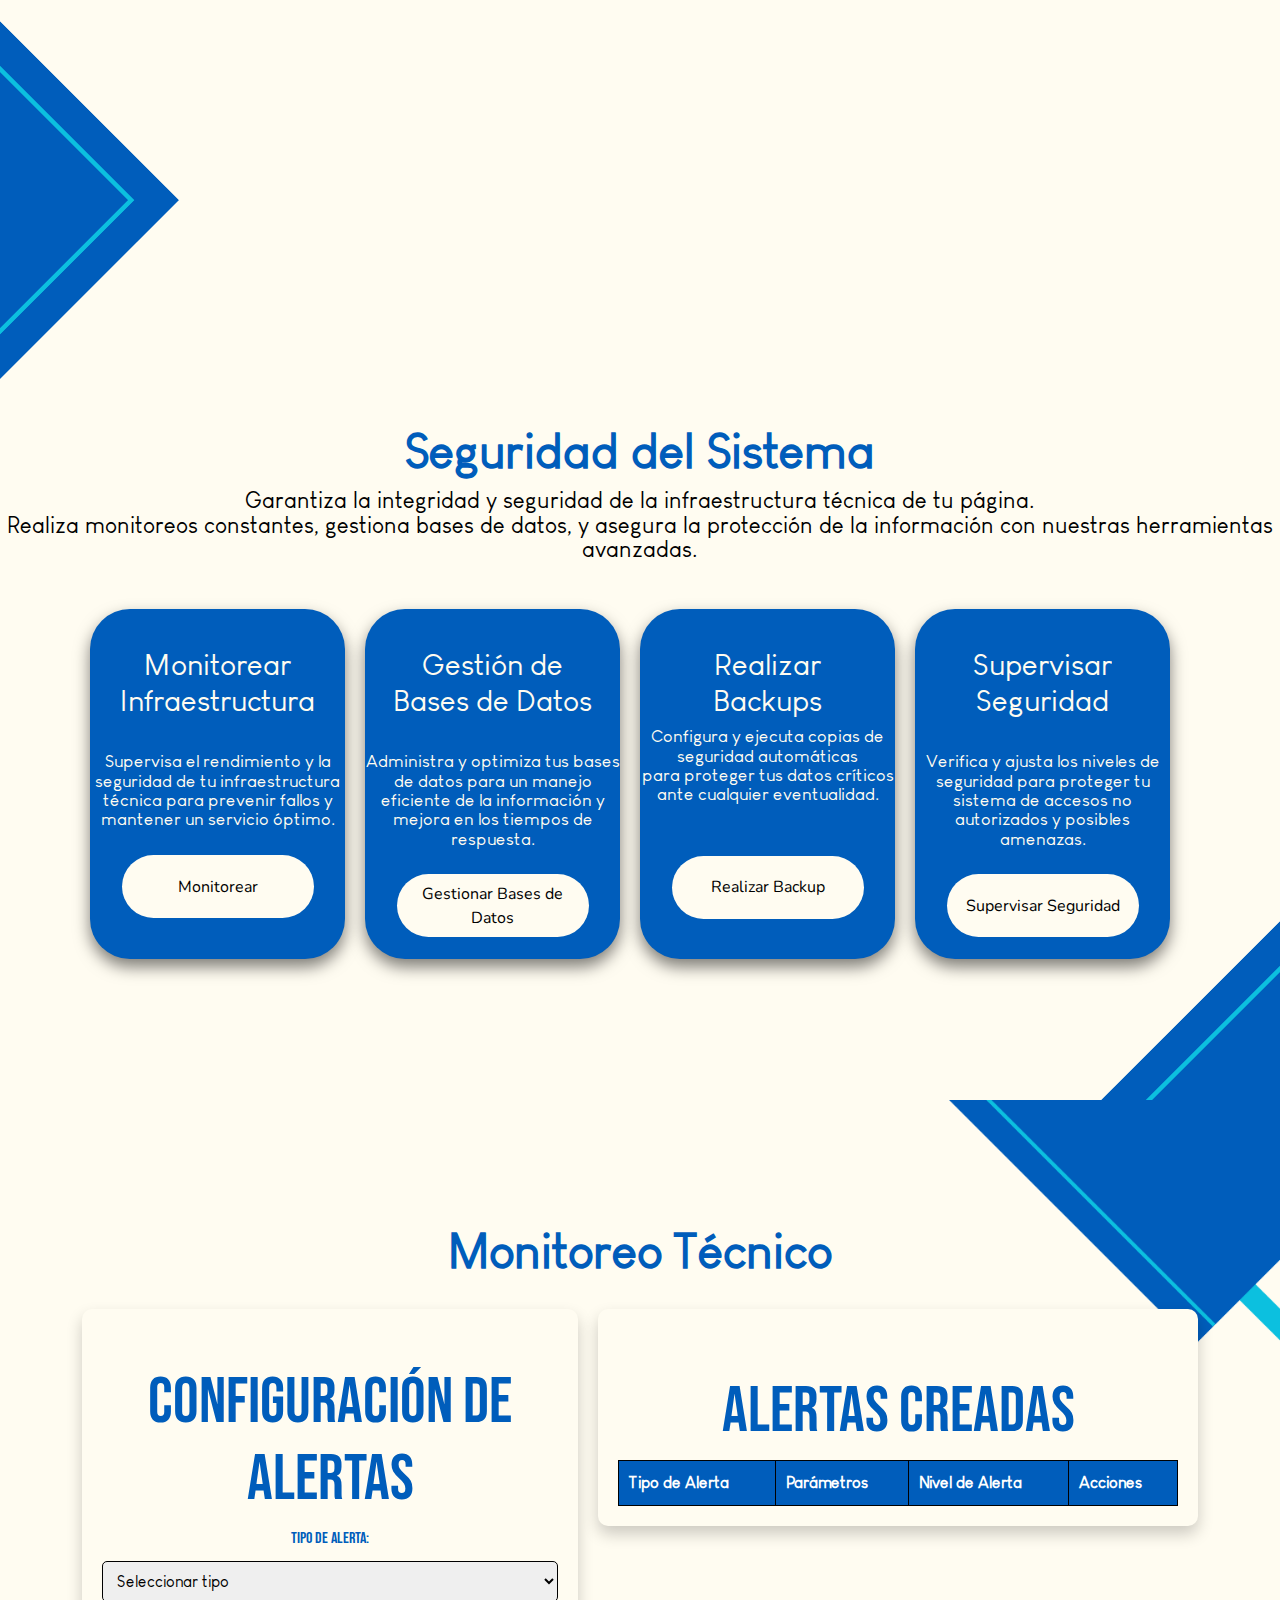
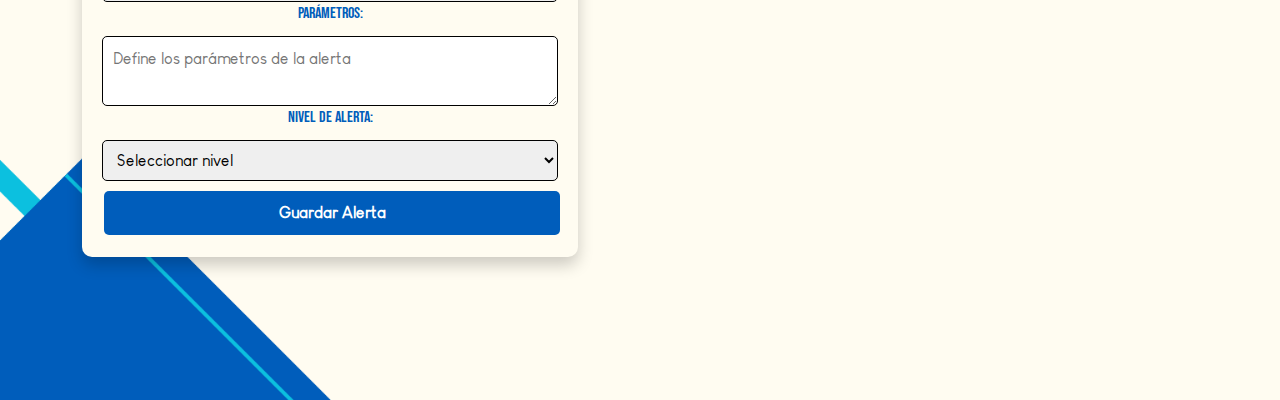
==== commit 235960ef: "LOCURAAAAAA" ====
--- a/Usuario_Administrador_TI/index.html
+++ b/Usuario_Administrador_TI/index.html
@@ -4,6 +4,8 @@
 <head>
     <meta charset="utf-8">
     <meta name="viewport" content="width=device-width, initial-scale=1.0">
+
+
     <link rel="stylesheet" href="assets/css/estilos_p1.css">
     <link rel="stylesheet" href="assets/css/media_p1.css">
     <link rel="icon" href="assets/img/Logos/Logo_home.png">
@@ -103,11 +105,14 @@
             <div class="search-container">
                 <input type="text" id="searchInput" placeholder="Buscar por nombre o CI" class="search-input">
             </div>
+            <div id="errorMessage"></div>
             <div class="horarios-container">
                 <!-- Área de búsqueda -->
 
-        
+                              
                 <div class="user-list-container">
+
+
                     <table class="horarios-table">
                         <thead>
                             <tr>
@@ -249,12 +254,18 @@
             </div>
         </section>
 
+
+        
+        <script src="https://code.jquery.com/jquery-3.3.1.min.js"
+        integrity="sha256-FgpCb/KJQlLNfOu91ta32o/NMZxltwRo8QtmkMRdAu8=" crossorigin="anonymous"></script>
+
         <script src="https://cdn.jsdelivr.net/npm/jquery@3.6.4/dist/jquery.slim.min.js"></script>
         <script src="https://cdn.jsdelivr.net/npm/popper.js@1.16.1/dist/umd/popper.min.js"></script>
         <script src="https://cdn.jsdelivr.net/npm/bootstrap@4.6.2/dist/js/bootstrap.bundle.min.js"></script>
+
+
         <script src="assets/js/script.js"></script>
         <script src="assets/js/script2.js"></script>
-        <!-- <script src="assets/js/script3.js"></script> -->
         <script src="assets/js/script4.js"></script>
 
     </div>
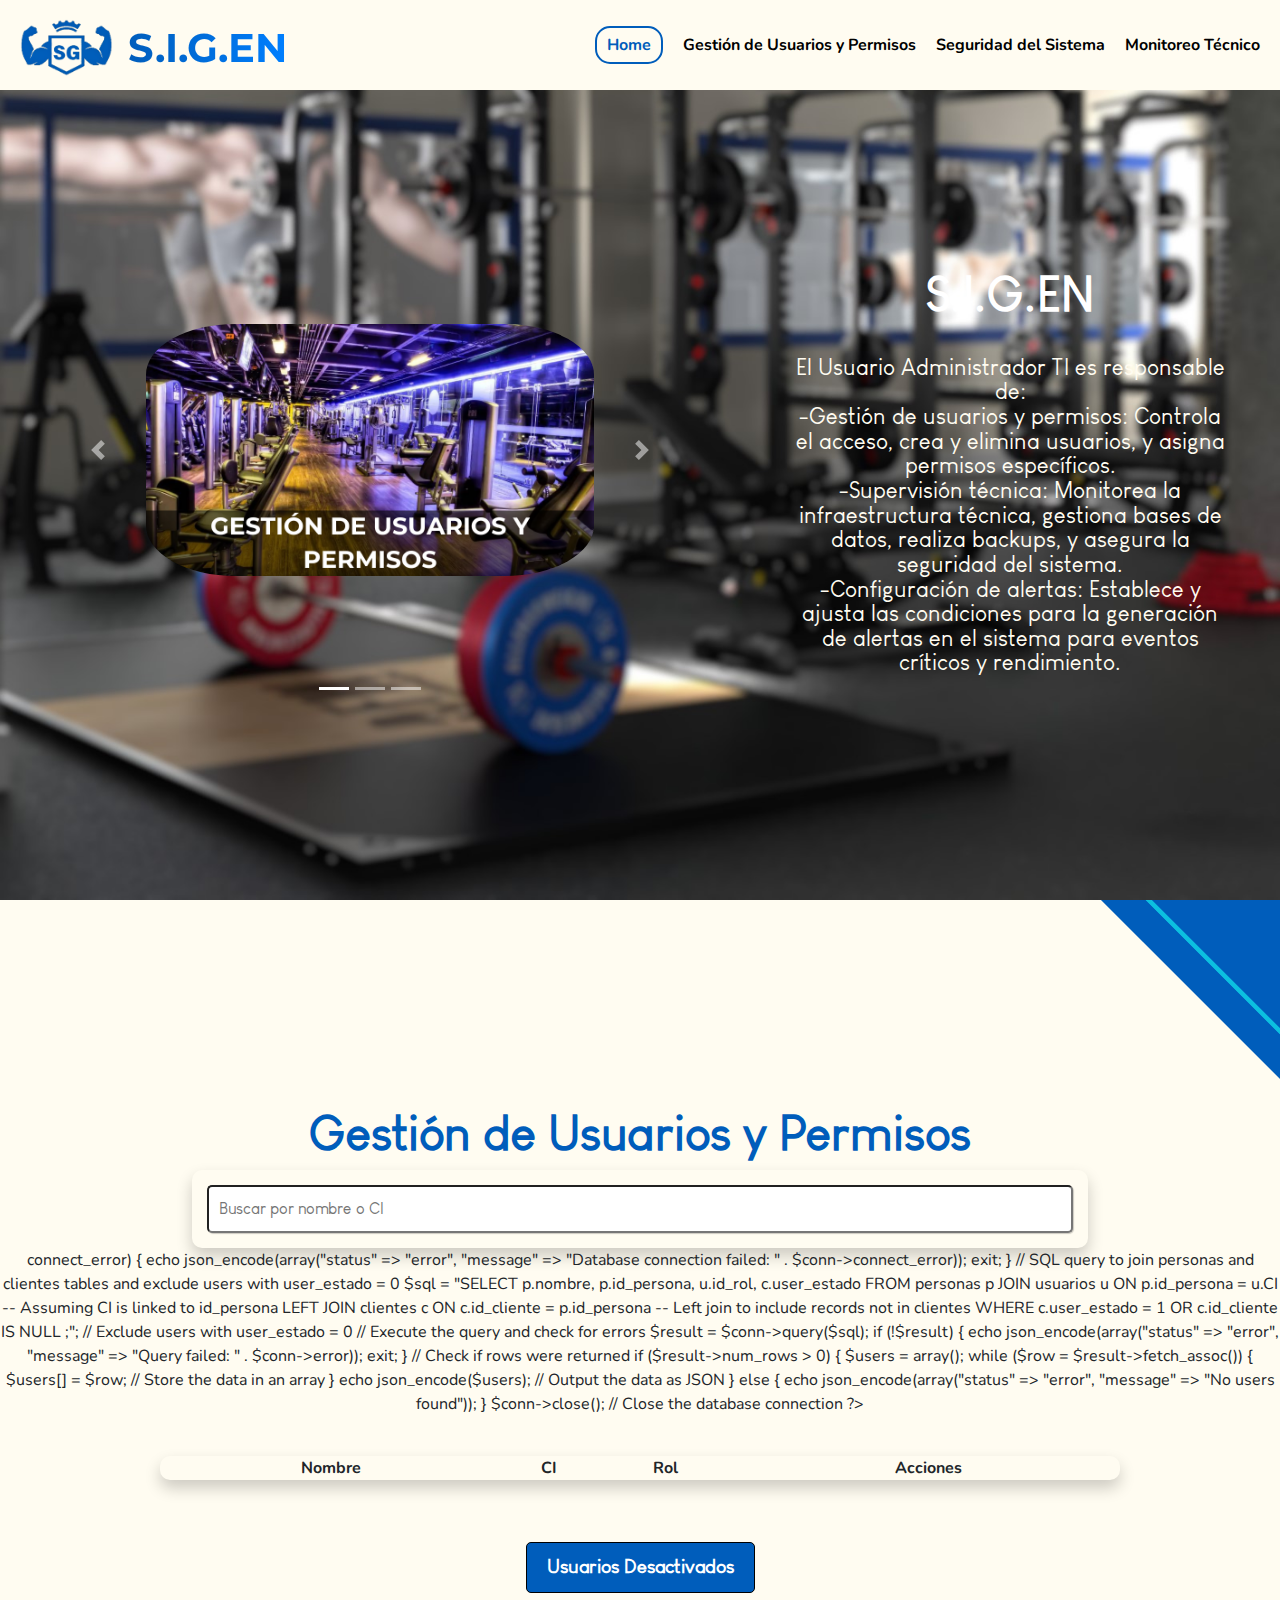
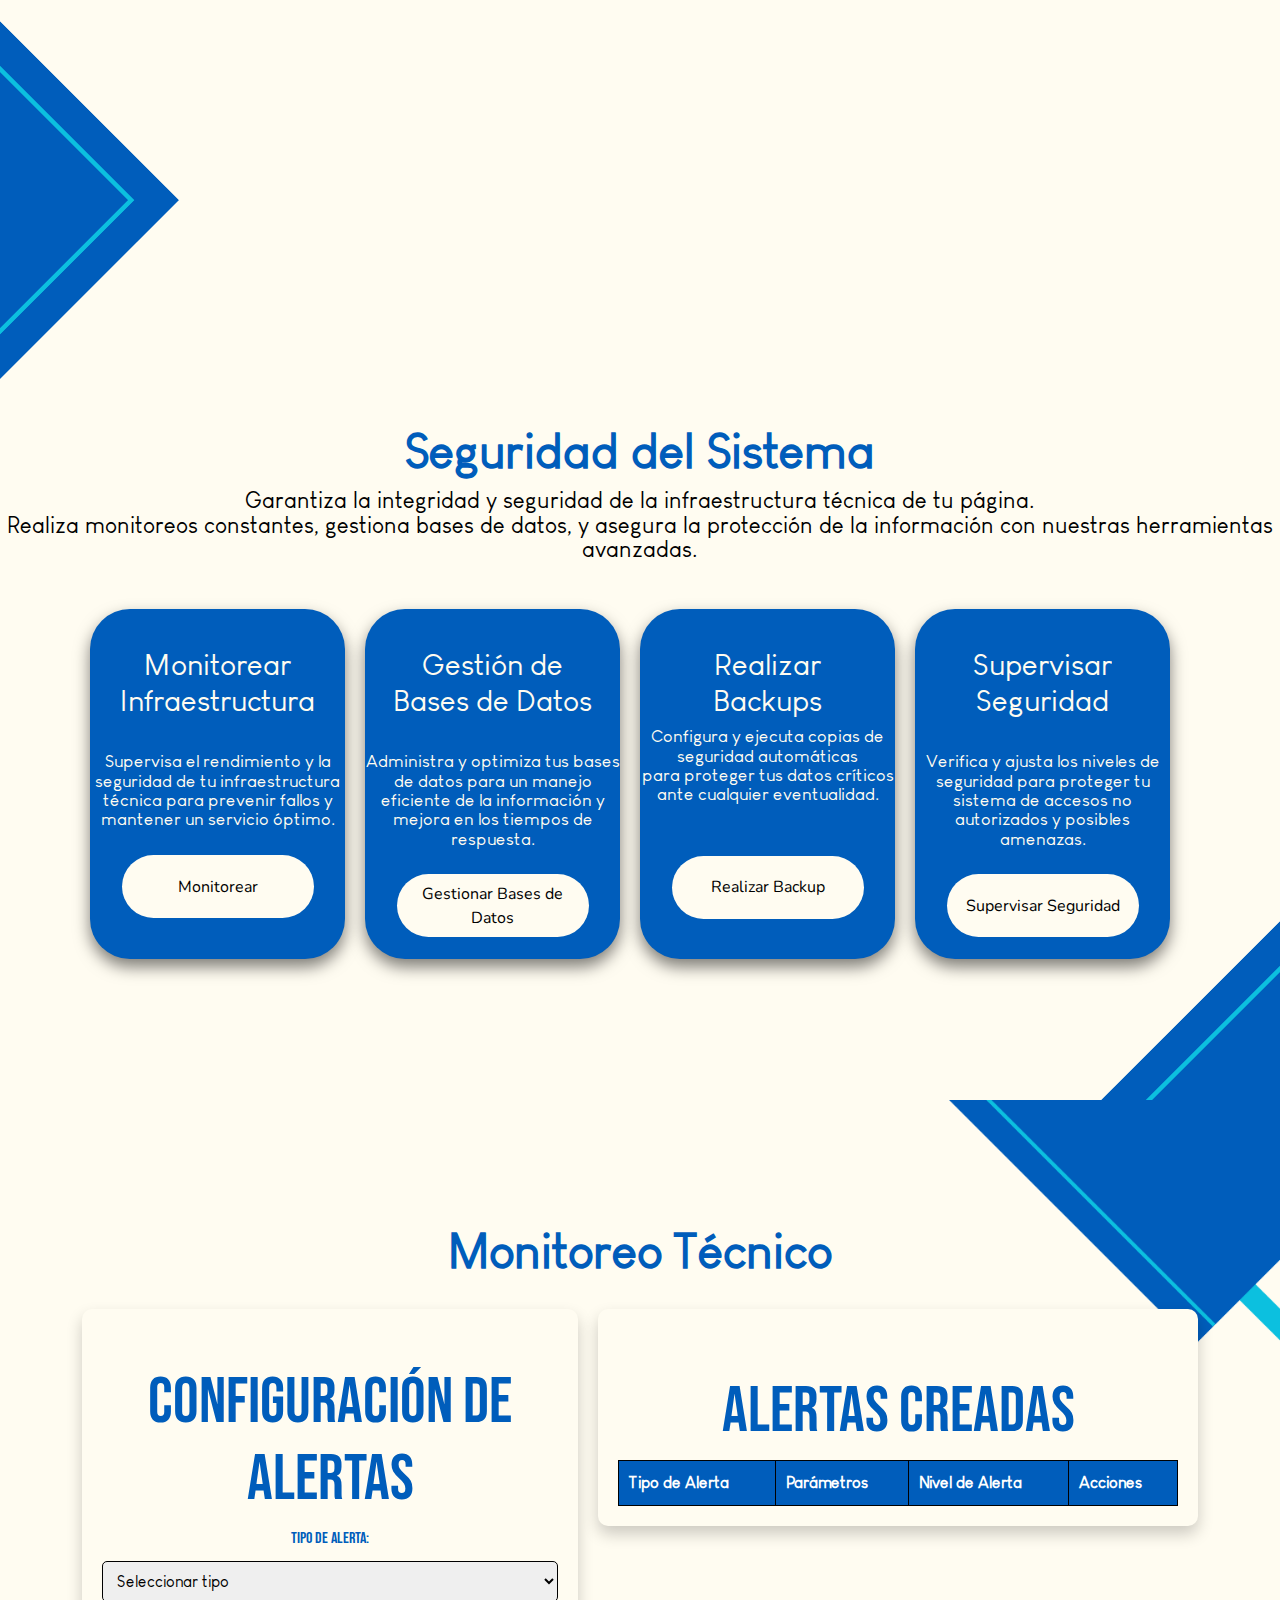
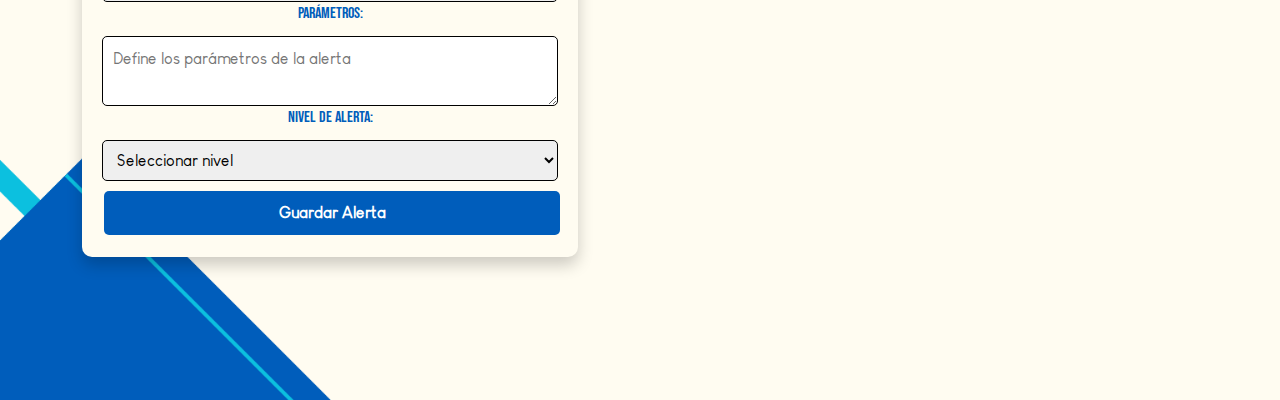
==== commit a341db47: "Gestion usuarios" ====
--- a/Usuario_Administrador_TI/index.html
+++ b/Usuario_Administrador_TI/index.html
@@ -126,21 +126,23 @@
                         </tbody>
                     </table>
                 </div>
+
                 
+
                 <!-- Modal de edición -->
                 <div id="editModal" class="modal">
                     <div class="modal-content">
                         <span class="close-button">&times;</span>
-                        <h2>Editar Usuario</h2>
+                        <h3>Editar Usuario</h3>
                         <form id="editForm">
                             <label for="editRole">Rol:</label>
                             <select id="editRole" name="editRole">
-                                <option value="0">Usuario Cliente</option>
-                                <option value="1">Usuario Administrativo</option>
-                                <option value="2">Usuario Avanzado</option>
-                                <option value="3">Entrenador</option>
-                                <option value="4">Usuario Seleccionador</option>
-                                <option value="5">Supervisor</option>
+                                <option value="0">Usuario </option>
+                                <option value="1">Usuario cliente</option>
+                                <option value="2">Entrenador</option>
+                                <option value="3">usuario avanzado</option>
+                                <option value="4">Usuario administrativo</option>
+                                <option value="5">usuario seleccionador</option>
                             </select>
                             <div class="form-group">
                                 <button type="submit">Guardar Cambios</button>
@@ -149,6 +151,32 @@
                     </div>
                 </div>
             </div>
+
+            <div style="text-align: center; margin-top: 20px;">
+                <button id="toggleDeactivatedUsers" class="boton">Usuarios Desactivados</button>
+            </div>
+            
+<!-- Modal for deactivated users -->
+<div id="deactivatedUsersModal" class="modal">
+    <div class="modal-content">
+        <span class="close-button" id="closeDeactivatedModal">&times;</span>
+        <h3 class="tituloo">Usuarios Desactivados</h3>
+        <table class="horarios-table">
+            <thead>
+                <tr>
+                    <th>Nombre</th>
+                    <th>CI</th>
+                    <th>Rol</th>
+                    <th>Acciones</th>
+                </tr>
+            </thead>
+            <tbody id="deactivatedUsers">
+            </tbody>
+        </table>
+    </div>
+</div>
+
+
         </section>
 
         <section id="Gimnasios">
--- a/Usuario_Administrador_TI/assets/css/estilos_p1.css
+++ b/Usuario_Administrador_TI/assets/css/estilos_p1.css
@@ -227,21 +227,15 @@
 }
 
 .boton {
-    margin: 10px auto;
-    padding: 4px;
-    background: var(--color3);
-    border-radius: 40px;
-    font-family: Nunito;
-    font-size: 20px;
-    width: 200px;
-    height: 45px;
-    text-align: center;
-    display: flex;
-    justify-content: center;
-    align-items: center;
-    cursor: pointer;
-    transition: 1s;
+    background: var(--color2);
+    color: var(--color1);    
+    padding: 10px 20px;
+    border-radius: 5px;
+    text-decoration: none;
+    font-weight: bold;
+    background-color: var(--color3);
     color: var(--color4);
+    font-size: 1.2em;
 }
 
 .boton:hover {
@@ -677,13 +671,21 @@
 
 .modal-content {
     background-color: #fefefe;
+    margin:  auto;
     margin: 10% auto;
     padding: 20px;
     border: 1px solid #888;
-    width: 30%;
+    width: 90%;
     border-radius: 10px;
     box-shadow: 0 4px 8px rgba(0, 0, 0, 0.2);
     position: relative;
+
+}
+
+.modal-content table {
+    width: 100%;
+    border-collapse: collapse;
+    margin-bottom: 4% !important;
 }
 
 .close-button {
@@ -779,7 +781,8 @@
     font-family: Head;
     color: var(--color3);
     text-align: center;
-    margin-bottom: 20px;
+    margin-top: 4% !important;
+    margin-bottom: 4% !important;
 }
 
 .container {
@@ -1151,3 +1154,54 @@
     border-color: var(--color3); /* Cambia el color del borde al enfocar */
     outline: none; /* Quita el borde predeterminado al enfocar */
 }
+
+
+/* Modal styling for deactivated users */
+#deactivatedUsersModal {
+    display: none; /* Initially hidden */
+    position: fixed;
+    z-index: 1000;
+    left: 0;
+    top: 0;
+    width: 100%;
+    height: 100%;
+    overflow: auto;
+    background-color: rgba(0, 0, 0, 0.5); /* Semi-transparent background */
+}
+
+#deactivatedUsersModal .modal-content {
+    background-color: #fefefe;
+    margin: 10% auto; /* Centered horizontally and vertically */
+    padding: 20px;
+    border: 1px solid #888;
+    width: 90%;
+    border-radius: 10px;
+    box-shadow: 0 4px 8px rgba(0, 0, 0, 0.2);
+    position: relative;
+}
+
+#deactivatedUsersModal .close-button {
+    color: #aaa;
+    position: absolute;
+    right: 15px;
+    top: 10px;
+    font-size: 28px;
+    font-weight: bold;
+    cursor: pointer;
+}
+
+#deactivatedUsersModal .close-button:hover,
+#deactivatedUsersModal .close-button:focus {
+    color: black;
+    text-decoration: none;
+    cursor: pointer;
+}
+
+.activate-button {
+    background-color: var(--color3);
+    color: var(--color4);
+    border: none;
+    padding: 5px 10px;
+    border-radius: 5px;
+    cursor: pointer;
+}--- a/Usuario_Administrador_TI/assets/css/estilos_p1.css
+++ b/Usuario_Administrador_TI/assets/css/estilos_p1.css
@@ -227,21 +227,15 @@
 }
 
 .boton {
-    margin: 10px auto;
-    padding: 4px;
-    background: var(--color3);
-    border-radius: 40px;
-    font-family: Nunito;
-    font-size: 20px;
-    width: 200px;
-    height: 45px;
-    text-align: center;
-    display: flex;
-    justify-content: center;
-    align-items: center;
-    cursor: pointer;
-    transition: 1s;
+    background: var(--color2);
+    color: var(--color1);    
+    padding: 10px 20px;
+    border-radius: 5px;
+    text-decoration: none;
+    font-weight: bold;
+    background-color: var(--color3);
     color: var(--color4);
+    font-size: 1.2em;
 }
 
 .boton:hover {
@@ -677,13 +671,21 @@
 
 .modal-content {
     background-color: #fefefe;
+    margin:  auto;
     margin: 10% auto;
     padding: 20px;
     border: 1px solid #888;
-    width: 30%;
+    width: 90%;
     border-radius: 10px;
     box-shadow: 0 4px 8px rgba(0, 0, 0, 0.2);
     position: relative;
+
+}
+
+.modal-content table {
+    width: 100%;
+    border-collapse: collapse;
+    margin-bottom: 4% !important;
 }
 
 .close-button {
@@ -779,7 +781,8 @@
     font-family: Head;
     color: var(--color3);
     text-align: center;
-    margin-bottom: 20px;
+    margin-top: 4% !important;
+    margin-bottom: 4% !important;
 }
 
 .container {
@@ -1151,3 +1154,54 @@
     border-color: var(--color3); /* Cambia el color del borde al enfocar */
     outline: none; /* Quita el borde predeterminado al enfocar */
 }
+
+
+/* Modal styling for deactivated users */
+#deactivatedUsersModal {
+    display: none; /* Initially hidden */
+    position: fixed;
+    z-index: 1000;
+    left: 0;
+    top: 0;
+    width: 100%;
+    height: 100%;
+    overflow: auto;
+    background-color: rgba(0, 0, 0, 0.5); /* Semi-transparent background */
+}
+
+#deactivatedUsersModal .modal-content {
+    background-color: #fefefe;
+    margin: 10% auto; /* Centered horizontally and vertically */
+    padding: 20px;
+    border: 1px solid #888;
+    width: 90%;
+    border-radius: 10px;
+    box-shadow: 0 4px 8px rgba(0, 0, 0, 0.2);
+    position: relative;
+}
+
+#deactivatedUsersModal .close-button {
+    color: #aaa;
+    position: absolute;
+    right: 15px;
+    top: 10px;
+    font-size: 28px;
+    font-weight: bold;
+    cursor: pointer;
+}
+
+#deactivatedUsersModal .close-button:hover,
+#deactivatedUsersModal .close-button:focus {
+    color: black;
+    text-decoration: none;
+    cursor: pointer;
+}
+
+.activate-button {
+    background-color: var(--color3);
+    color: var(--color4);
+    border: none;
+    padding: 5px 10px;
+    border-radius: 5px;
+    cursor: pointer;
+}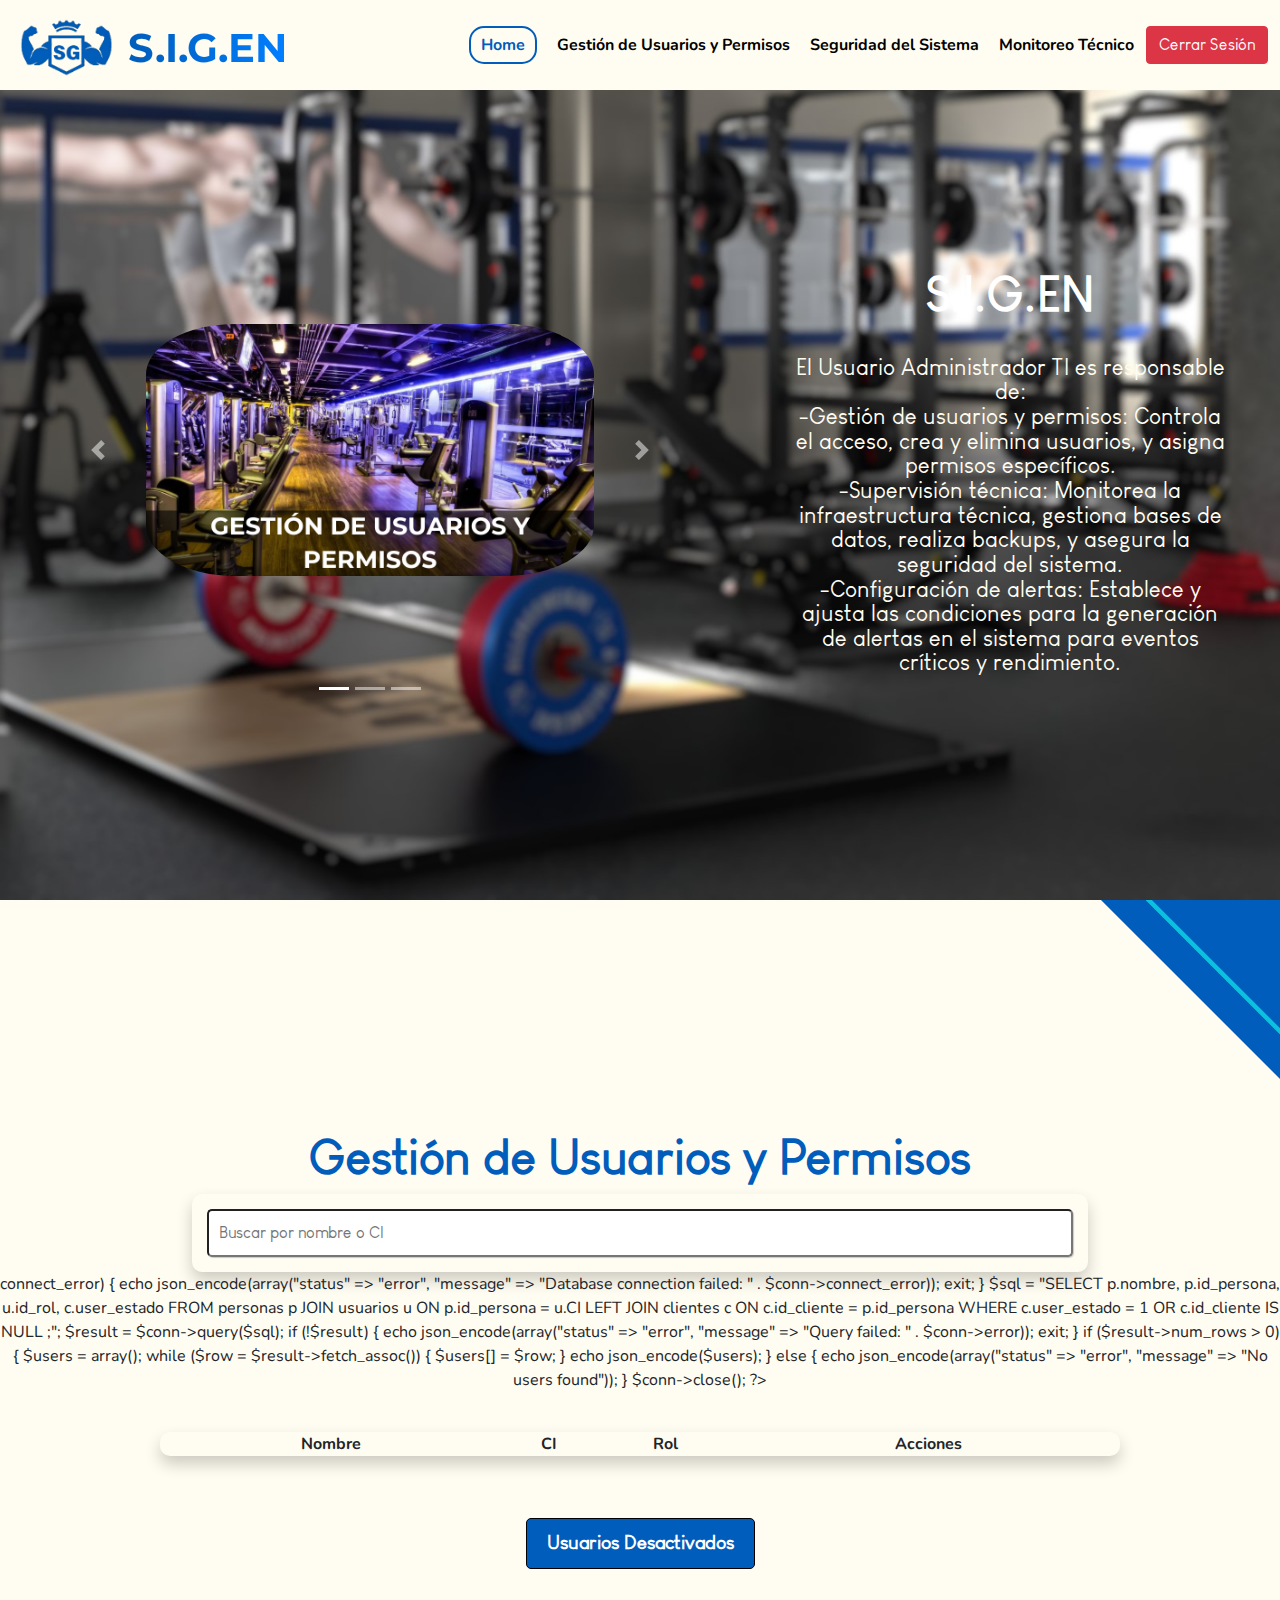
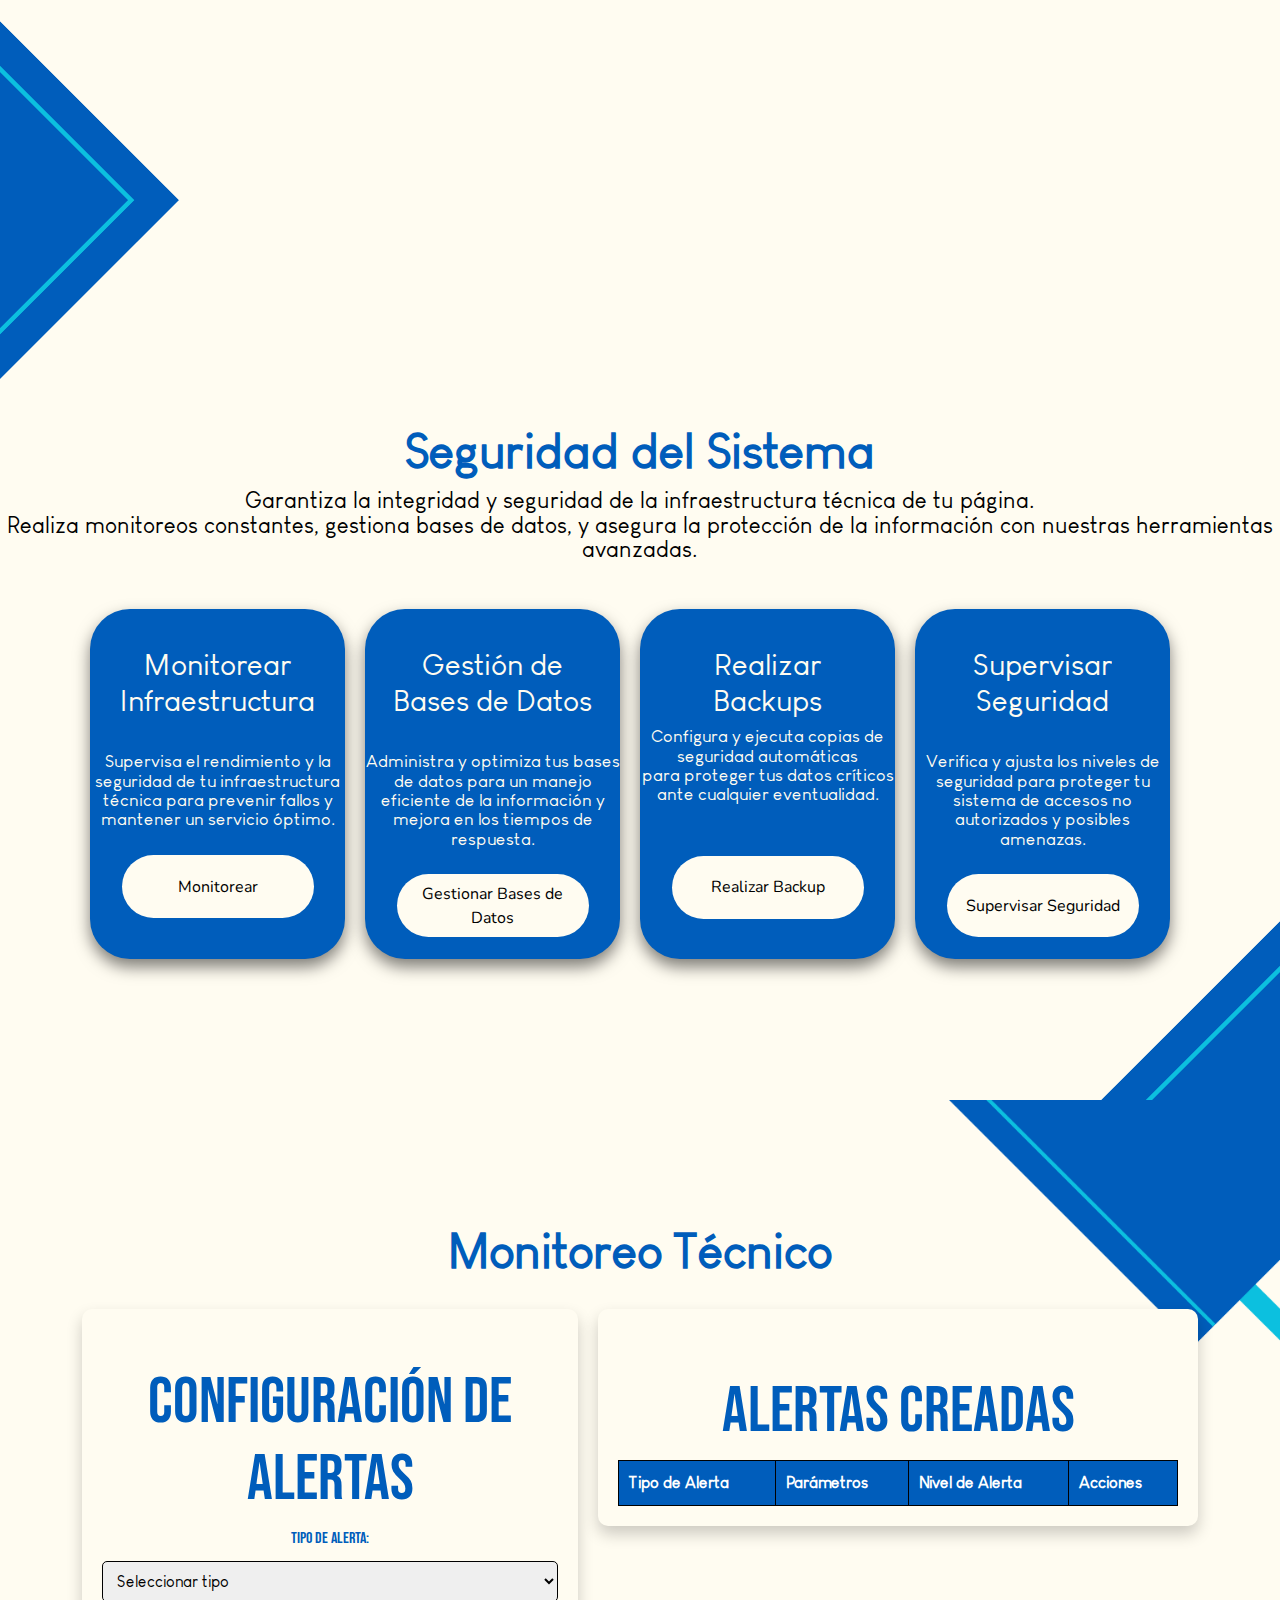
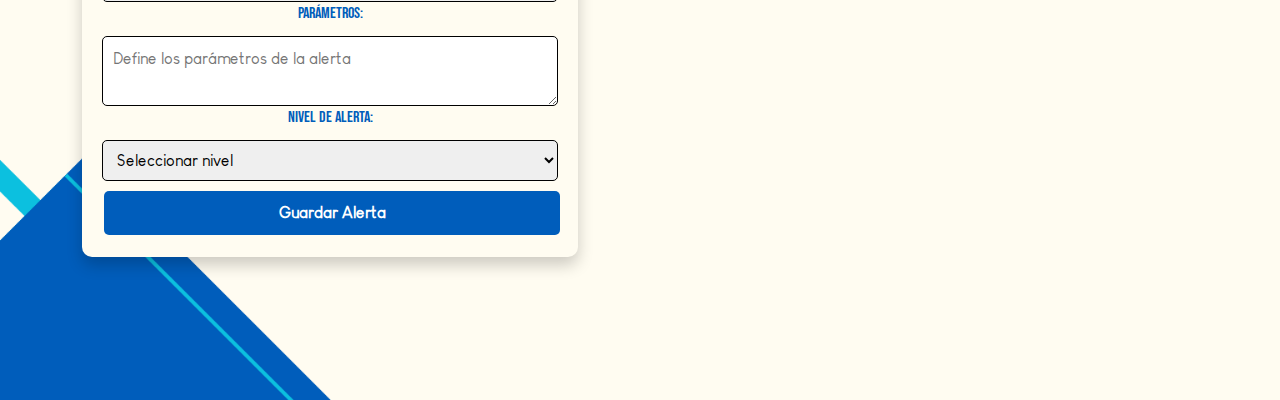
==== commit 363d10e1: "logout y usuario avanzado" ====
--- a/Usuario_Administrador_TI/index.html
+++ b/Usuario_Administrador_TI/index.html
@@ -31,6 +31,7 @@
                     <li class="op-menu"><a href="#Horarios">Gestión de Usuarios y Permisos</a></li>
                     <li class="op-menu"><a href="#Gimnasios">Seguridad del Sistema</a></li>
                     <li class="op-menu"><a href="#Sobre nosotros">Monitoreo Técnico</a></li>
+                    <button id="logoutBtn" class="btn btn-danger">Cerrar Sesión</button> <!-- Botón de cierre de sesión -->
                 </ul>
 
                 <div class="menu-icon" id="menuIcon">☰
@@ -39,6 +40,7 @@
                         <li class="oc-menu"><a href="#Gimnasios">Seguridad del Sistema</a></li>
                         <li class="oc-menu"><a href="#Sobre nosotros">Monitoreo Técnico</a></li>
                         <li class="oc-menu"><a href="#Horarios">Gestión de Usuarios y Permisos</a></li>
+                        <button id="logoutBtn" class="btn btn-danger">Cerrar Sesión</button> <!-- Botón de cierre de sesión -->
                     </div>
         </nav>
         <header id="home">
@@ -284,18 +286,20 @@
 
 
         
-        <script src="https://code.jquery.com/jquery-3.3.1.min.js"
-        integrity="sha256-FgpCb/KJQlLNfOu91ta32o/NMZxltwRo8QtmkMRdAu8=" crossorigin="anonymous"></script>
-
-        <script src="https://cdn.jsdelivr.net/npm/jquery@3.6.4/dist/jquery.slim.min.js"></script>
+
+   
+
+
+    <script src="https://code.jquery.com/jquery-3.6.0.min.js"></script>
         <script src="https://cdn.jsdelivr.net/npm/popper.js@1.16.1/dist/umd/popper.min.js"></script>
         <script src="https://cdn.jsdelivr.net/npm/bootstrap@4.6.2/dist/js/bootstrap.bundle.min.js"></script>
-
 
         <script src="assets/js/script.js"></script>
         <script src="assets/js/script2.js"></script>
         <script src="assets/js/script4.js"></script>
 
+        <script src="../User/assets/js/logout.js"></script>
+
     </div>
 
 
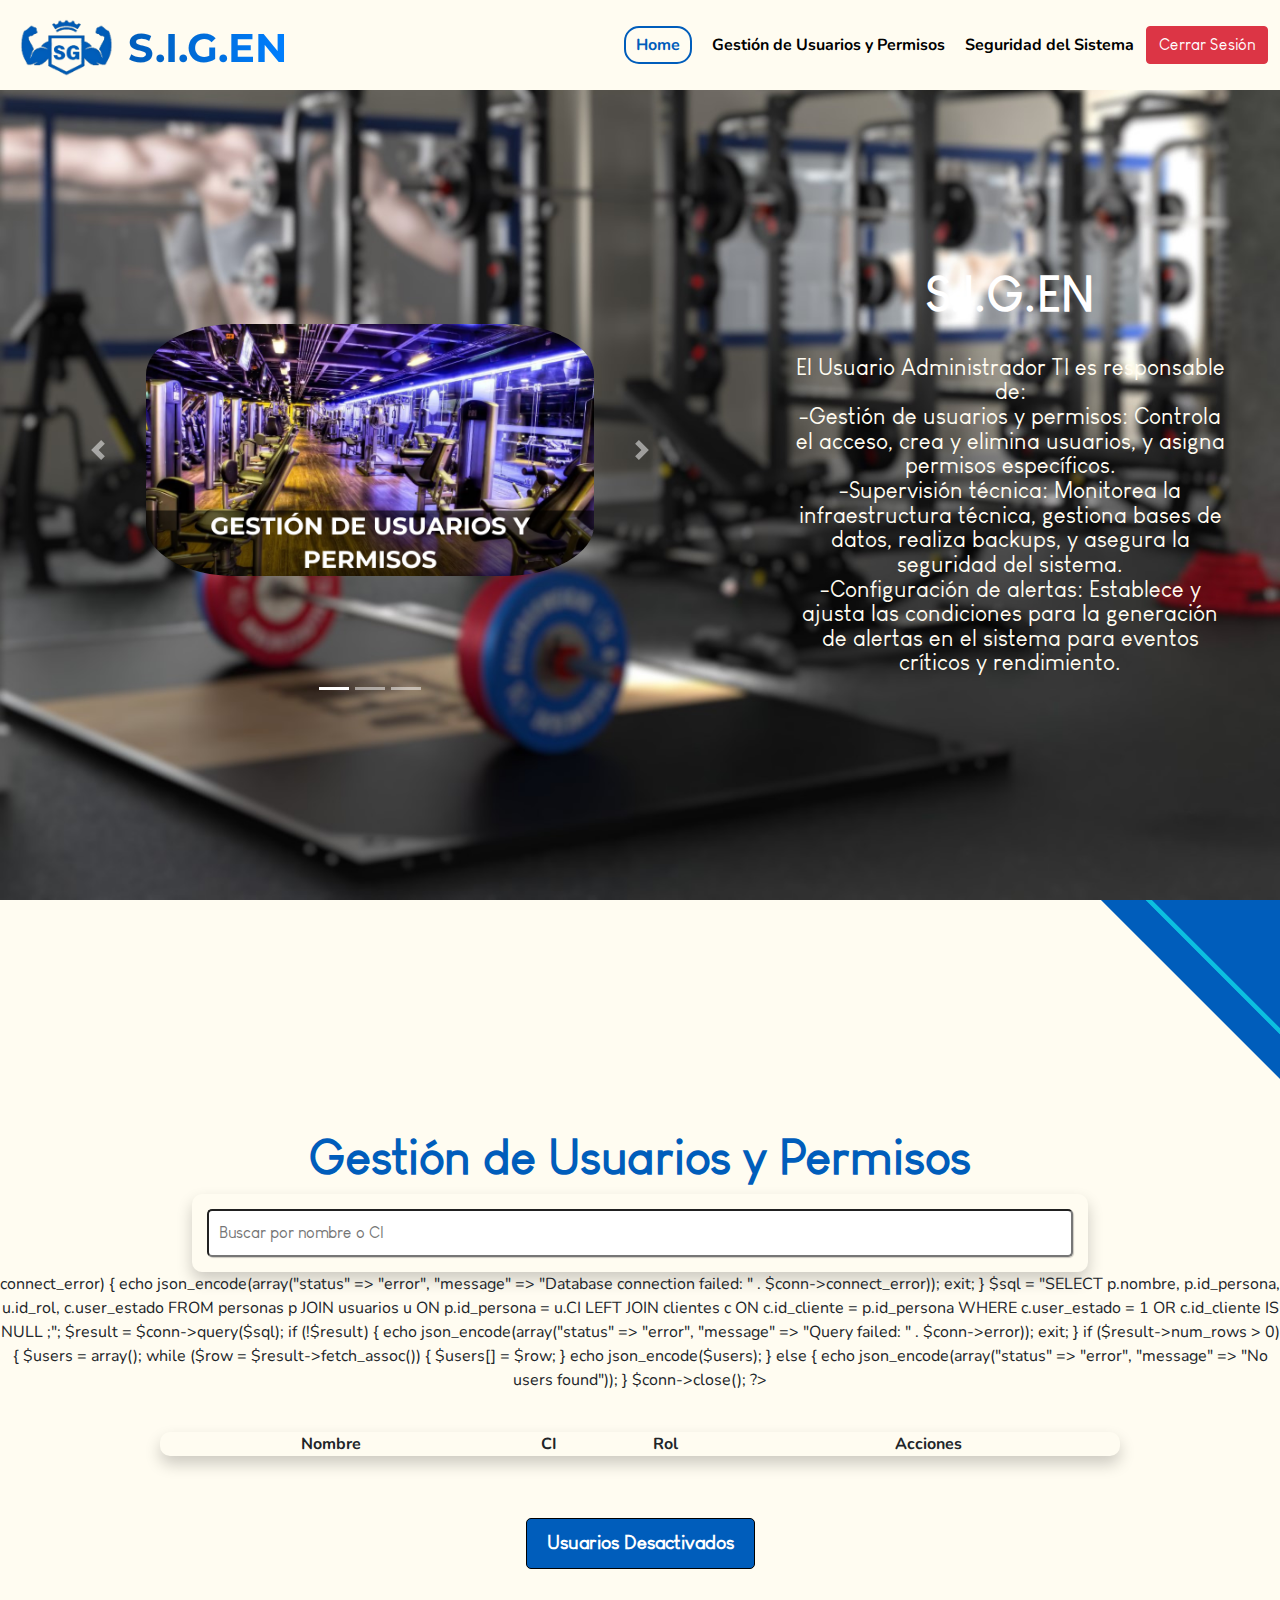
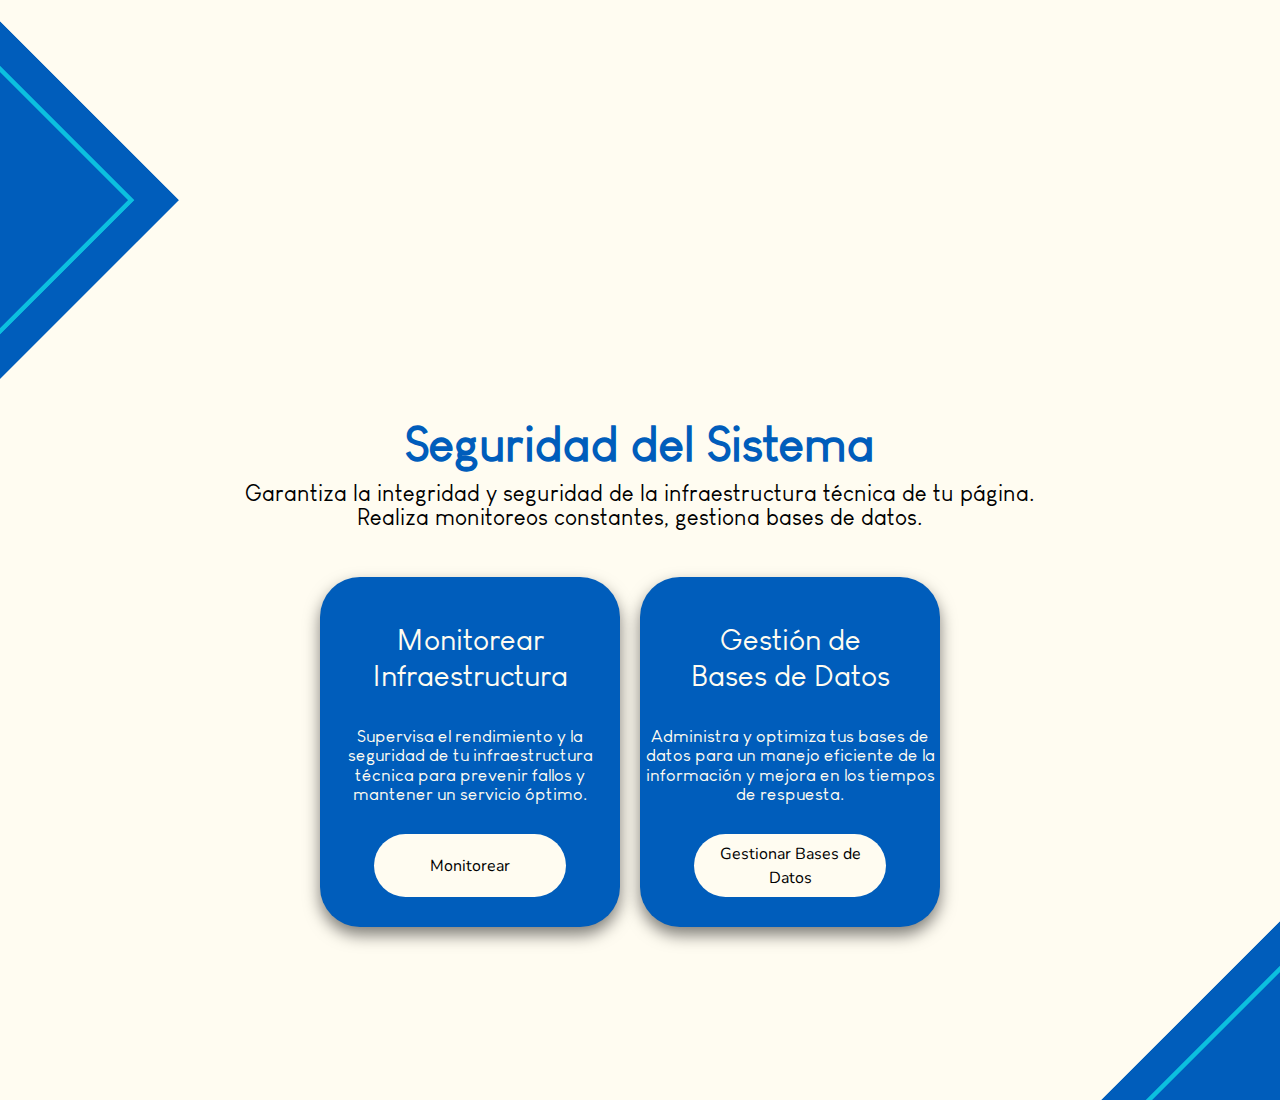
==== commit 727be94c: "roles entrenador (bug)" ====
--- a/Usuario_Administrador_TI/index.html
+++ b/Usuario_Administrador_TI/index.html
@@ -30,7 +30,7 @@
                     <li class="op-menu"><a id="clic1" href="#home" class="activo">Home</a></li>
                     <li class="op-menu"><a href="#Horarios">Gestión de Usuarios y Permisos</a></li>
                     <li class="op-menu"><a href="#Gimnasios">Seguridad del Sistema</a></li>
-                    <li class="op-menu"><a href="#Sobre nosotros">Monitoreo Técnico</a></li>
+
                     <button id="logoutBtn" class="btn btn-danger">Cerrar Sesión</button> <!-- Botón de cierre de sesión -->
                 </ul>
 
@@ -38,7 +38,7 @@
                     <div class="menu-hidden" id="menuHidden">
                         <li class="oc-menu"><a href="#home">Home</a></li>
                         <li class="oc-menu"><a href="#Gimnasios">Seguridad del Sistema</a></li>
-                        <li class="oc-menu"><a href="#Sobre nosotros">Monitoreo Técnico</a></li>
+
                         <li class="oc-menu"><a href="#Horarios">Gestión de Usuarios y Permisos</a></li>
                         <button id="logoutBtn" class="btn btn-danger">Cerrar Sesión</button> <!-- Botón de cierre de sesión -->
                     </div>
@@ -141,10 +141,11 @@
                             <select id="editRole" name="editRole">
                                 <option value="0">Usuario </option>
                                 <option value="1">Usuario cliente</option>
-                                <option value="2">Entrenador</option>
-                                <option value="3">usuario avanzado</option>
-                                <option value="4">Usuario administrativo</option>
-                                <option value="5">usuario seleccionador</option>
+                                <option value="2">Usuario cliente fisioterapia</option>
+                                <option value="3">Entrenador</option>
+                                <option value="4">usuario avanzado</option>
+                                <option value="5">Usuario administrativo</option>
+                                <option value="6">usuario seleccionador</option>
                             </select>
                             <div class="form-group">
                                 <button type="submit">Guardar Cambios</button>
@@ -185,8 +186,7 @@
             <div class="section-title">
                 <h3 class="tituloo">Seguridad del Sistema</h3>
                 <p class="parrafo2">Garantiza la integridad y seguridad de la infraestructura técnica de tu página. <br>
-                    Realiza monitoreos constantes, gestiona bases de datos, y asegura la protección de la información
-                    con nuestras herramientas avanzadas.</p>
+                    Realiza monitoreos constantes, gestiona bases de datos.</p>
             </div>
 
             <div class="container">
@@ -196,7 +196,7 @@
                     <div class="paragraphs-and-button">
                         <p class="parrafo3">Supervisa el rendimiento y la seguridad de tu infraestructura técnica para
                             prevenir fallos y mantener un servicio óptimo.</p>
-                        <a class="boton2" href="#MonitorearInfraestructura">Monitorear</a>
+                        <a class="boton2" href="http://localhost/phpmyadmin/index.php?route=/database/structure&db=sekta">Monitorear</a>
                     </div>
                 </div>
 
@@ -206,83 +206,14 @@
                     <div class="paragraphs-and-button">
                         <p class="parrafo3">Administra y optimiza tus bases de datos para un manejo eficiente de la
                             información y mejora en los tiempos de respuesta.</p>
-                        <a class="boton2" href="#GestionBasesDeDatos">Gestionar Bases de Datos</a>
-                    </div>
-                </div>
-
-
-                <div class="item-container">
-                    <h4>Realizar<br>Backups</h4>
-                    <div class="paragraphs-and-button">
-                        <p class="parrafo33">Configura y ejecuta copias de seguridad automáticas <br> para proteger tus
-                            datos críticos <br> ante cualquier eventualidad.</p>
-                        <a class="boton23" href="#RealizarBackups">Realizar Backup</a>
-                    </div>
-                </div>
-
-
-                <div class="item-container">
-                    <h4>Supervisar<br>Seguridad</h4>
-                    <div class="paragraphs-and-button">
-                        <p class="parrafo3">Verifica y ajusta los niveles de seguridad para proteger tu sistema de
-                            accesos no autorizados y posibles amenazas.</p>
-                        <a class="boton2" href="#SupervisarSeguridad">Supervisar Seguridad</a>
-                    </div>
-                </div>
-            </div>
+                        <a class="boton2" href="http://localhost/phpmyadmin/index.php?route=/database/structure&db=sekta">Gestionar Bases de Datos</a>
+                    </div>
+                </div>
+
+
+
         </section>
 
-
-        <section id="Sobre nosotros">
-            <h2 style="color: var(--color3);">Monitoreo Técnico</h2>
-            <div id="alertas-container">
-
-                <div id="configuracion-alertas">
-                    <h3>Configuración de Alertas</h3>
-                    <form id="alertas-form">
-                        <label for="tipo-alerta">Tipo de Alerta:</label>
-                        <select id="tipo-alerta" name="tipo-alerta" required>
-                            <option value="">Seleccionar tipo</option>
-                            <option value="seguridad">Seguridad</option>
-                            <option value="rendimiento">Rendimiento</option>
-                            <option value="disponibilidad">Disponibilidad</option>
-                        </select>
-
-                        <label for="parametros-alerta">Parámetros:</label>
-                        <textarea id="parametros-alerta" name="parametros-alerta"
-                            placeholder="Define los parámetros de la alerta"></textarea>
-
-                        <label for="nivel-alerta">Nivel de Alerta:</label>
-                        <select id="nivel-alerta" name="nivel-alerta" required>
-                            <option value="">Seleccionar nivel</option>
-                            <option value="bajo">Bajo</option>
-                            <option value="medio">Medio</option>
-                            <option value="alto">Alto</option>
-                        </select>
-
-                        <button type="submit" id="guardar-alerta-btn">Guardar Alerta</button>
-                    </form>
-                </div>
-
-
-                <div id="lista-alertas">
-                    <h3>Alertas Creadas</h3>
-                    <table id="alertas-table">
-                        <thead>
-                            <tr>
-                                <th>Tipo de Alerta</th>
-                                <th>Parámetros</th>
-                                <th>Nivel de Alerta</th>
-                                <th>Acciones</th>
-                            </tr>
-                        </thead>
-                        <tbody>
-
-                        </tbody>
-                    </table>
-                </div>
-            </div>
-        </section>
 
 
         
